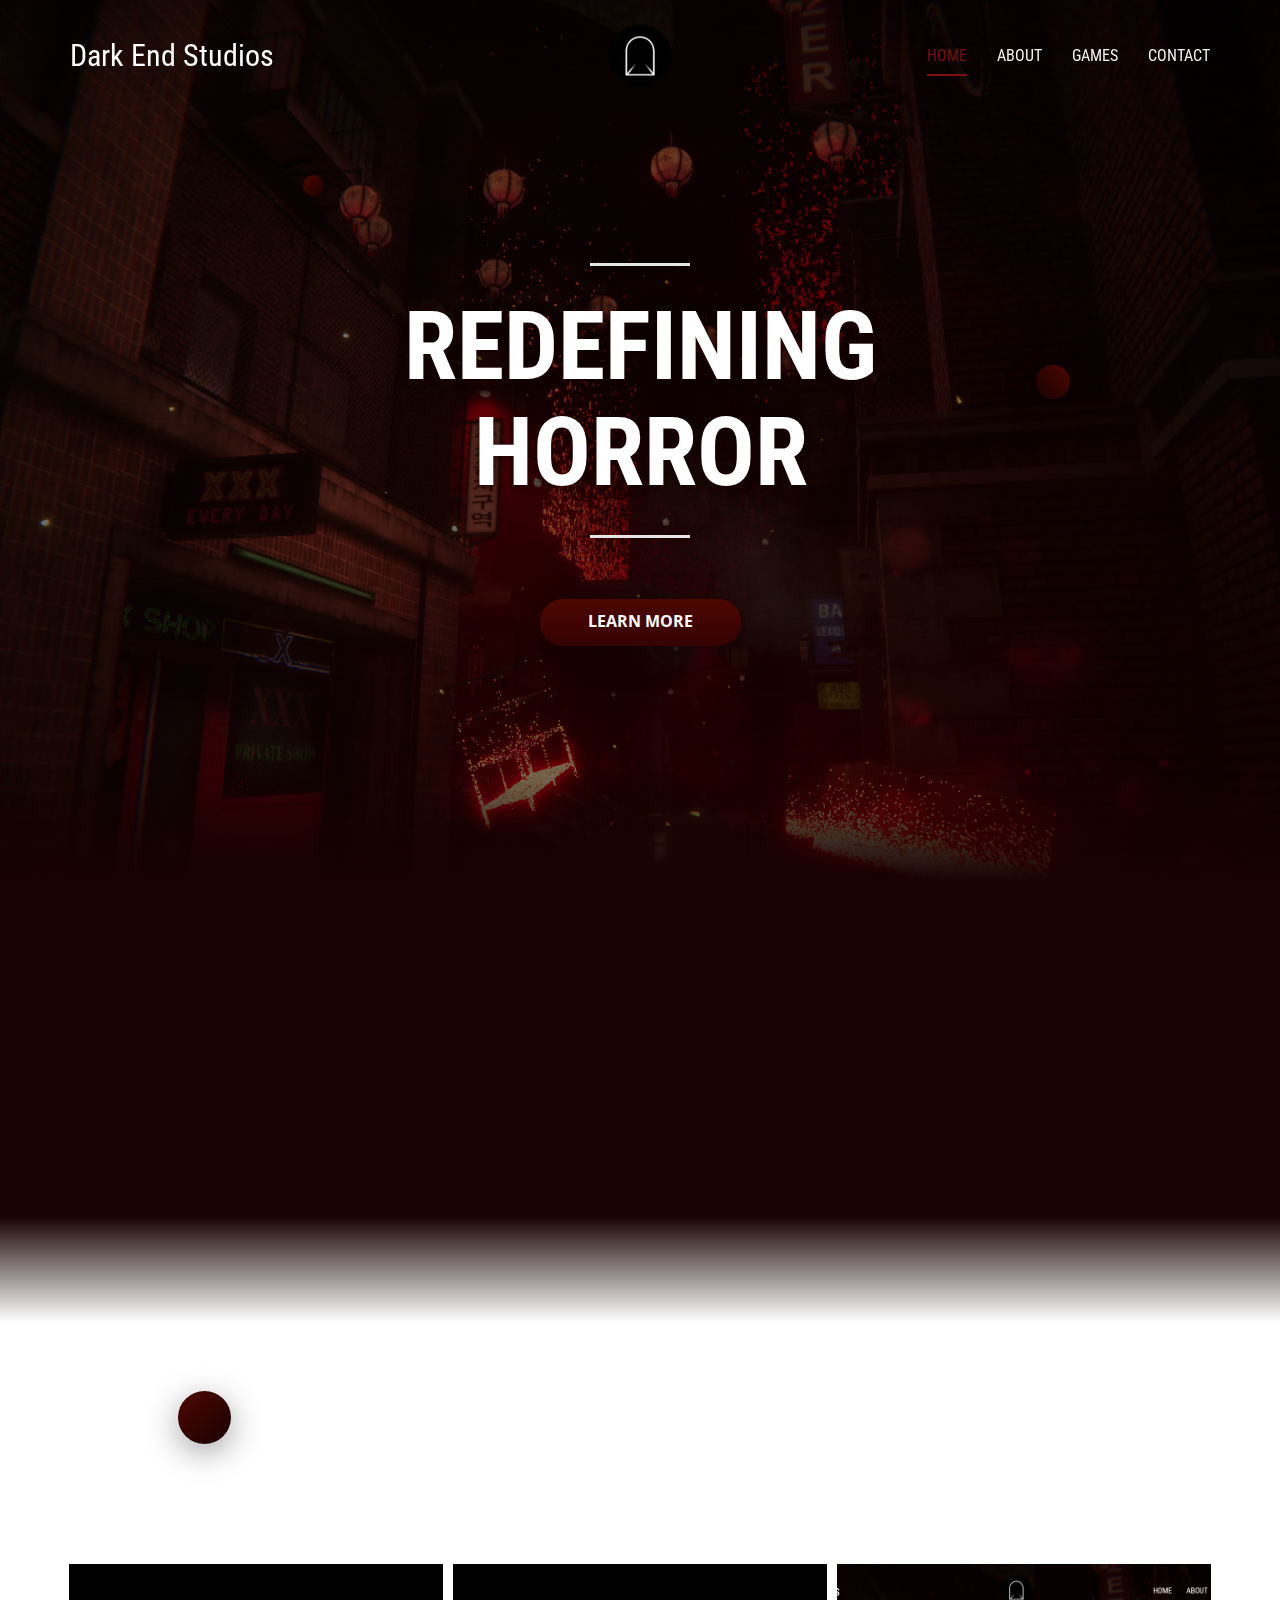
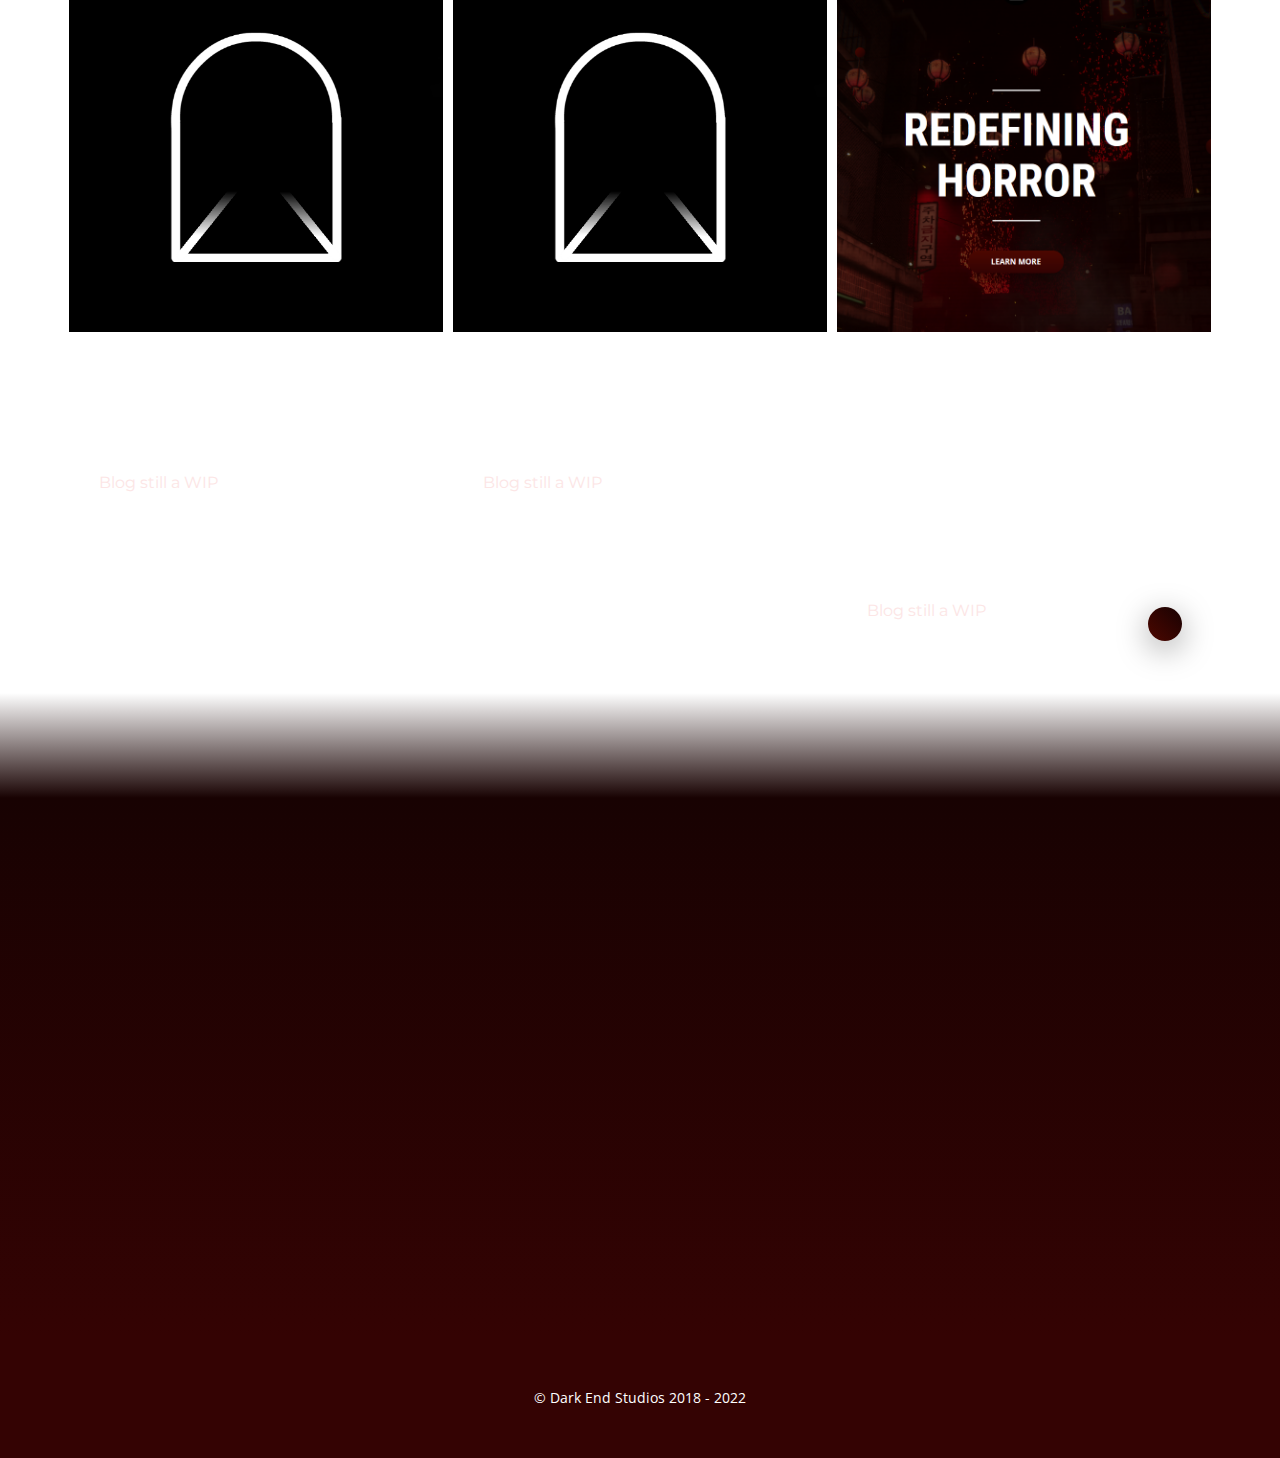
==== index.html @ bcb4373f "Add favicon" ====
<!DOCTYPE html>
<html style="font-size: 16px;" lang="en"><head>
    <meta name="viewport" content="width=device-width, initial-scale=1.0">
    <meta charset="utf-8">
    <meta name="keywords" content="REDEFININGHORROR, Experience a Doomed World, Delve into the CORE, Post 1 Headline, Post 2 Headline, Post 3 Headline">
    <meta name="description" content="">
    <title>Home</title>
    <link rel="icon" type="image/x-icon" href="images/DESLogoRound1.png">
    <link rel="stylesheet" href="standard.css" media="screen">
<link rel="stylesheet" href="Home.css" media="screen">
    <script class="u-script" type="text/javascript" src="jquery-1.9.1.min.js" defer=""></script>
    <script class="u-script" type="text/javascript" src="code.js" "="" defer=""></script>
    <meta name="generator" content="Nicepage 4.15.10, nicepage.com">
    
    <link id="u-theme-google-font" rel="stylesheet" href="https://fonts.googleapis.com/css?family=Roboto+Condensed:300,300i,400,400i,700,700i|Open+Sans:300,300i,400,400i,500,500i,600,600i,700,700i,800,800i">
    <link id="u-page-google-font" rel="stylesheet" href="https://fonts.googleapis.com/css?family=Roboto+Condensed:300,300i,400,400i,700,700i|Montserrat:100,100i,200,200i,300,300i,400,400i,500,500i,600,600i,700,700i,800,800i,900,900i">
    
    
    
    
    
    <script type="application/ld+json">{
		"@context": "http://schema.org",
		"@type": "Organization",
		"name": "WebSite2513758",
		"logo": "images/DESLogoRound1.png"
}</script>
    <meta name="theme-color" content="#7c0f0f">
    <meta property="og:title" content="Home">
    <meta property="og:type" content="website">
  </head>
  <body class="u-body u-overlap u-stick-footer u-xl-mode" data-lang="en"><header class="u-clearfix u-header u-sticky u-sticky-1468 u-header" id="sec-f2f8"><a href="Home.html" data-page-id="2516494" class="u-hover-feature u-image u-logo u-image-1" data-image-width="600" data-image-height="600" title="Home">
        <img src="images/DESLogoRound1.png" class="u-logo-image u-logo-image-1">
      </a><h3 class="u-headline u-text u-text-body-alt-color u-text-default u-text-1">Dark End Studios</h3><nav class="u-menu u-menu-one-level u-menu-open-right u-offcanvas u-offcanvas-shift u-menu-1" data-responsive-from="MD" data-submenu-level="on-click">
        <div class="menu-collapse" style="font-size: 1rem; letter-spacing: 0px; text-transform: uppercase; font-weight: 700;">
          <a class="u-button-style u-custom-active-border-color u-custom-border u-custom-border-color u-custom-borders u-custom-color u-custom-hover-border-color u-custom-left-right-menu-spacing u-custom-padding-bottom u-custom-text-active-color u-custom-text-color u-custom-text-hover-color u-custom-text-shadow u-custom-top-bottom-menu-spacing u-nav-link u-text-active-palette-1-base u-text-hover-palette-2-base u-text-white" href="#" style="font-size: calc(1em + 10px); padding: 5px 6px;">
            <svg class="u-svg-link" viewBox="0 0 24 24"><use xmlns:xlink="http://www.w3.org/1999/xlink" xlink:href="#menu-hamburger"></use></svg>
            <svg class="u-svg-content" version="1.1" id="menu-hamburger" viewBox="0 0 16 16" x="0px" y="0px" xmlns:xlink="http://www.w3.org/1999/xlink" xmlns="http://www.w3.org/2000/svg"><g><rect y="1" width="16" height="2"></rect><rect y="7" width="16" height="2"></rect><rect y="13" width="16" height="2"></rect>
</g></svg>
          </a>
        </div>
        <div class="u-custom-menu u-nav-container">
          <ul class="u-custom-font u-heading-font u-nav u-spacing-30 u-unstyled u-nav-1"><li class="u-nav-item"><a class="u-border-2 u-border-active-palette-1-base u-border-hover-palette-1-base u-border-no-left u-border-no-right u-border-no-top u-button-style u-nav-link u-text-active-palette-1-dark-1 u-text-grey-5 u-text-hover-palette-1-light-2" href="Home.html" style="padding: 10px 0px;">Home</a>
</li><li class="u-nav-item"><a class="u-border-2 u-border-active-palette-1-base u-border-hover-palette-1-base u-border-no-left u-border-no-right u-border-no-top u-button-style u-nav-link u-text-active-palette-1-dark-1 u-text-grey-5 u-text-hover-palette-1-light-2" href="About.html" style="padding: 10px 0px;">About</a>
</li><li class="u-nav-item"><a class="u-border-2 u-border-active-palette-1-base u-border-hover-palette-1-base u-border-no-left u-border-no-right u-border-no-top u-button-style u-nav-link u-text-active-palette-1-dark-1 u-text-grey-5 u-text-hover-palette-1-light-2" href="Games.html" style="padding: 10px 0px;">Games</a>
</li><li class="u-nav-item"><a class="u-border-2 u-border-active-palette-1-base u-border-hover-palette-1-base u-border-no-left u-border-no-right u-border-no-top u-button-style u-nav-link u-text-active-palette-1-dark-1 u-text-grey-5 u-text-hover-palette-1-light-2" href="Contact.html" style="padding: 10px 0px;">Contact</a>
</li></ul>
        </div>
        <div class="u-custom-menu u-nav-container-collapse">
          <div class="u-container-style u-grey-90 u-inner-container-layout u-opacity u-opacity-95 u-sidenav">
            <div class="u-inner-container-layout u-sidenav-overflow">
              <div class="u-menu-close u-menu-close-1"></div>
              <ul class="u-align-center u-nav u-popupmenu-items u-spacing-0 u-text-active-palette-1-dark-1 u-text-hover-palette-1-light-2 u-unstyled u-nav-2"><li class="u-nav-item"><a class="u-button-style u-nav-link" href="Home.html">Home</a>
</li><li class="u-nav-item"><a class="u-button-style u-nav-link" href="About.html">About</a>
</li><li class="u-nav-item"><a class="u-button-style u-nav-link" href="Games.html">Games</a>
</li><li class="u-nav-item"><a class="u-button-style u-nav-link" href="Contact.html">Contact</a>
</li></ul>
              <div class="shadowBlob u-gradient u-shape u-shape-circle u-shape-1"></div>
            </div>
          </div>
          <div class="u-black u-menu-overlay u-opacity u-opacity-70"></div>
        </div>
      </nav></header> 
    <section class="skrollable u-align-center u-clearfix u-image u-parallax u-shading u-section-1" src="" data-image-width="1920" data-image-height="1080" id="sec-36d4">
      <div class="shadowBlob u-gradient u-shape u-shape-circle u-shape-1"></div>
      <div class="u-border-3 u-border-grey-10 u-line u-line-horizontal u-line-1"></div>
      <div class="shadowBlob u-gradient u-shape u-shape-circle u-shape-2"></div>
      <h1 class="u-custom-font u-font-roboto-condensed u-text u-text-default u-title u-text-1">REDEFINING<br>HORROR
      </h1>
      <div class="u-border-3 u-border-grey-10 u-line u-line-horizontal u-line-2"></div>
      <a href="About.html" data-page-id="2516495" class="shadowBlob u-border-none u-btn u-btn-round u-button-style u-gradient u-hover-feature u-none u-radius-23 u-text-body-alt-color u-btn-1">Learn more</a>
      <div class="u-expanded-width u-gradient u-shape u-shape-rectangle u-shape-3"></div>
      
    </section>
    <section class="u-clearfix u-custom-color-1 u-section-2" id="sec-3fb3">
      <div class="u-clearfix u-sheet u-sheet-1">
        <div class="glassContainer u-container-style u-grey-90 u-group u-hidden-md u-hidden-sm u-hidden-xs u-hover-feature u-opacity u-opacity-25 u-radius-15 u-shape-round u-group-1" data-animation-name="customAnimationIn" data-animation-duration="1000" data-animation-direction="" data-animation-out="0">
          <div class="u-container-layout u-container-layout-1">
            <div class="glassContainerTwo u-align-left u-container-style u-grey-80 u-group u-opacity u-opacity-25 u-radius-5 u-shape-round u-group-2" data-href="The-Insignia-Project.html" data-page-id="2516483">
              <div class="u-container-layout u-container-layout-2">
                <img class="u-image u-image-default u-preserve-proportions u-image-1" src="images/moshed-2022-5-12-20-25-471.png" alt="" data-image-width="215" data-image-height="215">
                <h1 class="u-custom-font u-font-roboto-condensed u-text u-text-default u-text-1">Experience a Doomed World</h1>
                <p class="u-custom-font u-font-montserrat u-text u-text-2">The Insignia Project is a VHS-Styled, FPS, Survival horror game that takes place in a parallel universe to our own, but ruined by the disaster of corporate greed, government oversight and control, and humanity's rampant desire to progress. Discover your past, discover the Project, and discover a way to stop it, before it destroys everything.</p>
                <p class="u-custom-font u-font-roboto-condensed u-text u-text-custom-color-5 u-text-3">Recommend if you like: Psychological Horror, FPS, VHS-Styled, Alternate Universe, Survival</p>
              </div>
            </div>
            <div class="shadowBlob u-gradient u-shape u-shape-circle u-shape-1"></div>
          </div>
        </div>
      </div>
      
      
    </section>
    <section class="skrollable u-clearfix u-image u-parallax u-shading u-section-3" id="sec-e59d" data-image-width="1169" data-image-height="630">
      
      
      <div class="u-expanded-width u-gradient u-shape u-shape-rectangle u-shape-1"></div>
      <div class="glassContainer u-container-style u-grey-90 u-group u-hidden-md u-hidden-sm u-hidden-xs u-hover-feature u-opacity u-opacity-25 u-preserve-proportions u-radius-15 u-shape-round u-group-1" data-animation-name="customAnimationIn" data-animation-duration="1000" data-animation-direction="" data-animation-out="0" data-href="Cor.html" data-page-id="2516483">
        <div class="u-container-layout u-container-layout-1">
          <div class="glassContainerTwo u-align-left u-container-style u-grey-80 u-group u-opacity u-opacity-25 u-radius-5 u-shape-round u-group-2">
            <div class="u-container-layout u-container-layout-2">
              <img class="u-image u-image-default u-preserve-proportions u-image-1" src="images/COR.png" alt="" data-image-width="185" data-image-height="173">
              <h1 class="u-custom-font u-font-roboto-condensed u-text u-text-default u-text-1">Delve into the CORE</h1>
              <p class="u-custom-font u-font-montserrat u-text u-text-2"> The truth behind the COR is one that has been told around for decades. Each story a little more far off than the last. Well, you're lucky enough to find what that truth is. Uncover the truth about the COR before it claims anymore, and if you're just lucky enough, make it out alive.</p>
              <p class="u-custom-font u-font-roboto-condensed u-text u-text-custom-color-5 u-text-3">Recommend if you like: Psychological Horror, FPS, 4th Wall Breaking, Alternate Timeline</p>
            </div>
          </div>
          <div class="shadowBlob u-gradient u-shape u-shape-circle u-shape-2" data-href="Template-Page.html" data-page-id="2516483"></div>
        </div>
      </div>
      <div class="shadowBlob u-gradient u-shape u-shape-circle u-shape-3"></div><!--blog--><!--blog_options_json--><!--{"type":"Recent","source":"","tags":"","count":""}--><!--/blog_options_json-->
      <div class="u-blog u-layout-horizontal u-blog-1">
        <div class="u-repeater u-repeater-1"><!--blog_post-->
          <div class="u-blog-post u-container-style u-custom-item u-repeater-item">
            <div class="u-container-layout u-similar-container u-container-layout-3"><!--blog_post_header-->
              <h2 class="u-align-center u-blog-control u-text u-text-4">
                <a class="u-post-header-link" href="#"><!--blog_post_header_content-->No Post Exists!<!--/blog_post_header_content--></a>
              </h2><!--/blog_post_header--><!--blog_post_image-->
              <img alt="" class="u-blog-control u-expanded-width u-hover-feature u-image u-image-default u-image-2" src="images/DESLogo1.png" data-image-width="600" data-image-height="600"><!--/blog_post_image--><!--blog_post_metadata-->
              <div class="u-blog-control u-custom-font u-font-montserrat u-metadata u-metadata-1"><!--blog_post_metadata_date-->
                <span class="u-meta-date u-meta-icon"><!--blog_post_metadata_date_content-->Tue Jul 30 2022<!--/blog_post_metadata_date_content--></span><!--/blog_post_metadata_date-->
              </div><!--/blog_post_metadata--><!--blog_post_content-->
              <div class="u-blog-control u-custom-font u-font-montserrat u-post-content u-text u-text-5"><!--blog_post_content_content-->Sorry! We haven't created this post yet! Hopefully there will be one soon!<!--/blog_post_content_content--></div><!--/blog_post_content--><!--blog_post_readmore-->
              <a href="#" class="u-blog-control u-border-1 u-border-active-palette-2-base u-border-hover-palette-1-base u-border-none u-btn u-button-style u-custom-font u-font-montserrat u-hover-feature u-none u-text-hover-custom-color-5 u-text-palette-3-light-3 u-btn-1"><!--blog_post_readmore_content--><!--options_json--><!--{"content":"","defaultValue":"Read More"}--><!--/options_json-->Blog still a WIP<!--/blog_post_readmore_content--></a><!--/blog_post_readmore-->
            </div>
          </div><!--/blog_post--><!--blog_post-->
          <div class="u-blog-post u-container-style u-custom-item u-repeater-item">
            <div class="u-container-layout u-similar-container u-container-layout-4"><!--blog_post_header-->
              <h2 class="u-align-center u-blog-control u-text u-text-6">
                <a class="u-post-header-link" href="#"><!--blog_post_header_content-->No Post Exists!<!--/blog_post_header_content--></a>
              </h2><!--/blog_post_header--><!--blog_post_image-->
              <img alt="" class="u-blog-control u-expanded-width u-hover-feature u-image u-image-default u-image-3" src="images/DESLogo1.png" data-image-width="600" data-image-height="600"><!--/blog_post_image--><!--blog_post_metadata-->
              <div class="u-blog-control u-custom-font u-font-montserrat u-metadata u-metadata-2"><!--blog_post_metadata_date-->
                <span class="u-meta-date u-meta-icon"><!--blog_post_metadata_date_content-->Tue Jul 30 2022<!--/blog_post_metadata_date_content--></span><!--/blog_post_metadata_date-->
              </div><!--/blog_post_metadata--><!--blog_post_content-->
              <div class="u-blog-control u-custom-font u-font-montserrat u-post-content u-text u-text-7"><!--blog_post_content_content-->Sorry! We haven't created this post yet! Hopefully there will be one soon!<!--/blog_post_content_content--></div><!--/blog_post_content--><!--blog_post_readmore-->
              <a href="#" class="u-blog-control u-border-1 u-border-active-palette-2-base u-border-hover-palette-1-base u-border-none u-btn u-button-style u-custom-font u-font-montserrat u-hover-feature u-none u-text-hover-custom-color-5 u-text-palette-3-light-3 u-btn-2"><!--blog_post_readmore_content--><!--options_json--><!--{"content":"","defaultValue":"Read More"}--><!--/options_json-->Blog still a WIP<!--/blog_post_readmore_content--></a><!--/blog_post_readmore-->
            </div>
          </div><!--/blog_post--><!--blog_post-->
          <div class="u-blog-post u-container-style u-custom-item u-repeater-item">
            <div class="u-container-layout u-similar-container u-container-layout-5"><!--blog_post_header-->
              <h2 class="u-align-center u-blog-control u-text u-text-8">
                <a class="u-post-header-link" href="#"><!--blog_post_header_content-->Brand New Website!<!--/blog_post_header_content--></a>
              </h2><!--/blog_post_header--><!--blog_post_image-->
              <img alt="" class="u-blog-control u-expanded-width u-hover-feature u-image u-image-default u-image-4" src="images/cfac6b65-4878-479f-80a8-f221fc271df6.png" data-image-width="600" data-image-height="600"><!--/blog_post_image--><!--blog_post_metadata-->
              <div class="u-blog-control u-custom-font u-font-montserrat u-metadata u-metadata-3"><!--blog_post_metadata_date-->
                <span class="u-meta-date u-meta-icon"><!--blog_post_metadata_date_content-->Tue Jul 30 2022<!--/blog_post_metadata_date_content--></span><!--/blog_post_metadata_date-->
              </div><!--/blog_post_metadata--><!--blog_post_content-->
              <div class="u-blog-control u-custom-font u-font-montserrat u-post-content u-text u-text-9"><!--blog_post_content_content-->Hello all DES peoples! (I'll come up with a name later I swear) If you're seeing this, that means you found the brand new Dark End Studios website!&nbsp;We are very proud of this version of the website. This version is officially V3.0 of the website and it has...<!--/blog_post_content_content--></div><!--/blog_post_content--><!--blog_post_readmore-->
              <a href="#" class="u-blog-control u-border-1 u-border-active-palette-2-base u-border-hover-palette-1-base u-border-none u-btn u-button-style u-custom-font u-font-montserrat u-hover-feature u-none u-text-hover-custom-color-5 u-text-palette-3-light-3 u-btn-3"><!--blog_post_readmore_content--><!--options_json--><!--{"content":"","defaultValue":"Read More"}--><!--/options_json-->Blog still a WIP<!--/blog_post_readmore_content--></a><!--/blog_post_readmore-->
            </div>
          </div><!--/blog_post-->
        </div>
        <a class="u-absolute-vcenter u-gallery-nav u-gallery-nav-prev u-gradient u-icon-circle u-opacity u-opacity-70 u-spacing-10 u-text-white u-gallery-nav-1" href="#" role="button">
          <span aria-hidden="true">
            <svg viewBox="0 0 451.847 451.847"><path d="M97.141,225.92c0-8.095,3.091-16.192,9.259-22.366L300.689,9.27c12.359-12.359,32.397-12.359,44.751,0
c12.354,12.354,12.354,32.388,0,44.748L173.525,225.92l171.903,171.909c12.354,12.354,12.354,32.391,0,44.744
c-12.354,12.365-32.386,12.365-44.745,0l-194.29-194.281C100.226,242.115,97.141,234.018,97.141,225.92z"></path></svg>
          </span>
          <span class="sr-only">
            <svg viewBox="0 0 451.847 451.847"><path d="M97.141,225.92c0-8.095,3.091-16.192,9.259-22.366L300.689,9.27c12.359-12.359,32.397-12.359,44.751,0
c12.354,12.354,12.354,32.388,0,44.748L173.525,225.92l171.903,171.909c12.354,12.354,12.354,32.391,0,44.744
c-12.354,12.365-32.386,12.365-44.745,0l-194.29-194.281C100.226,242.115,97.141,234.018,97.141,225.92z"></path></svg>
          </span>
        </a>
        <a class="u-absolute-vcenter u-gallery-nav u-gallery-nav-next u-gradient u-icon-circle u-opacity u-opacity-70 u-spacing-10 u-text-white u-gallery-nav-2" href="#" role="button">
          <span aria-hidden="true">
            <svg viewBox="0 0 451.846 451.847"><path d="M345.441,248.292L151.154,442.573c-12.359,12.365-32.397,12.365-44.75,0c-12.354-12.354-12.354-32.391,0-44.744
L278.318,225.92L106.409,54.017c-12.354-12.359-12.354-32.394,0-44.748c12.354-12.359,32.391-12.359,44.75,0l194.287,194.284
c6.177,6.18,9.262,14.271,9.262,22.366C354.708,234.018,351.617,242.115,345.441,248.292z"></path></svg>
          </span>
          <span class="sr-only">
            <svg viewBox="0 0 451.846 451.847"><path d="M345.441,248.292L151.154,442.573c-12.359,12.365-32.397,12.365-44.75,0c-12.354-12.354-12.354-32.391,0-44.744
L278.318,225.92L106.409,54.017c-12.354-12.359-12.354-32.394,0-44.748c12.354-12.359,32.391-12.359,44.75,0l194.287,194.284
c6.177,6.18,9.262,14.271,9.262,22.366C354.708,234.018,351.617,242.115,345.441,248.292z"></path></svg>
          </span>
        </a>
        <a class="u-absolute-vcenter u-gallery-nav u-gallery-nav-prev u-gradient u-icon-circle u-opacity u-opacity-70 u-spacing-10 u-text-white u-gallery-nav-3" href="#" role="button">
          <span aria-hidden="true">
            <svg viewBox="0 0 451.847 451.847"><path d="M97.141,225.92c0-8.095,3.091-16.192,9.259-22.366L300.689,9.27c12.359-12.359,32.397-12.359,44.751,0
c12.354,12.354,12.354,32.388,0,44.748L173.525,225.92l171.903,171.909c12.354,12.354,12.354,32.391,0,44.744
c-12.354,12.365-32.386,12.365-44.745,0l-194.29-194.281C100.226,242.115,97.141,234.018,97.141,225.92z"></path></svg>
          </span>
          <span class="sr-only">
            <svg viewBox="0 0 451.847 451.847"><path d="M97.141,225.92c0-8.095,3.091-16.192,9.259-22.366L300.689,9.27c12.359-12.359,32.397-12.359,44.751,0
c12.354,12.354,12.354,32.388,0,44.748L173.525,225.92l171.903,171.909c12.354,12.354,12.354,32.391,0,44.744
c-12.354,12.365-32.386,12.365-44.745,0l-194.29-194.281C100.226,242.115,97.141,234.018,97.141,225.92z"></path></svg>
          </span>
        </a>
        <a class="u-absolute-vcenter u-gallery-nav u-gallery-nav-next u-gradient u-icon-circle u-opacity u-opacity-70 u-spacing-10 u-text-white u-gallery-nav-4" href="#" role="button">
          <span aria-hidden="true">
            <svg viewBox="0 0 451.846 451.847"><path d="M345.441,248.292L151.154,442.573c-12.359,12.365-32.397,12.365-44.75,0c-12.354-12.354-12.354-32.391,0-44.744
L278.318,225.92L106.409,54.017c-12.354-12.359-12.354-32.394,0-44.748c12.354-12.359,32.391-12.359,44.75,0l194.287,194.284
c6.177,6.18,9.262,14.271,9.262,22.366C354.708,234.018,351.617,242.115,345.441,248.292z"></path></svg>
          </span>
          <span class="sr-only">
            <svg viewBox="0 0 451.846 451.847"><path d="M345.441,248.292L151.154,442.573c-12.359,12.365-32.397,12.365-44.75,0c-12.354-12.354-12.354-32.391,0-44.744
L278.318,225.92L106.409,54.017c-12.354-12.359-12.354-32.394,0-44.748c12.354-12.359,32.391-12.359,44.75,0l194.287,194.284
c6.177,6.18,9.262,14.271,9.262,22.366C354.708,234.018,351.617,242.115,345.441,248.292z"></path></svg>
          </span>
        </a>
      </div><!--/blog-->
      <div class="shadowBlob u-gradient u-shape u-shape-circle u-shape-4"></div>
      <div class="u-expanded-width u-gradient u-shape u-shape-rectangle u-shape-5"></div>
      
      
      
      
      
      
    </section>
    <section class="u-clearfix u-gradient u-section-4" id="sec-6719">
      <div class="u-clearfix u-sheet u-sheet-1">
        <div class="u-clearfix u-expanded-width u-gutter-0 u-layout-wrap u-layout-wrap-1">
          <div class="u-layout">
            <div class="u-layout-row">
              <div class="u-align-center u-container-style u-layout-cell u-left-cell u-size-23 u-layout-cell-1">
                <div class="u-container-layout u-valign-middle u-container-layout-1">
                  <div alt="" class="u-hover-feature u-image u-image-circle u-image-1" src="" data-image-width="1024" data-image-height="1024" data-animation-name="customAnimationIn" data-animation-duration="1000" data-animation-direction="" data-animation-delay="500" data-animation-out="0" data-href="https://twitter.com/DevArtech" data-target="_blank"></div>
                </div>
              </div>
              <div class="u-align-left u-container-style u-layout-cell u-right-cell u-size-37 u-layout-cell-2" data-animation-name="customAnimationIn" data-animation-duration="1000" data-animation-out="0">
                <div class="u-container-layout u-valign-top-xs u-container-layout-2">
                  <h2 class="u-text u-text-body-alt-color u-text-default u-text-1">Meet the Developer</h2>
                  <p class="u-text u-text-body-alt-color u-text-2">Adam Haile, AKA: Artech, has been developing video games since 2018 working on the principle that video games should be an experience unlike the other. Each one should be unique and create a story and a universe that hasn't been seen by any other. He continues to work to create a new world of games and a new style of horror.</p>
                  <a href="https://twitter.com/DevArtech" class="u-border-none u-btn u-btn-round u-button-style u-gradient u-hover-feature u-none u-radius-23 u-text-body-alt-color u-btn-1" target="_blank">Learn More</a>
                </div>
              </div>
            </div>
          </div>
        </div>
      </div>
      
      
    </section>
    
    
    <footer class="u-align-center u-clearfix u-custom-color-4 u-footer u-footer" id="sec-f570"><div class="u-clearfix u-sheet u-sheet-1">
        <p class="u-small-text u-text u-text-variant u-text-1">© Dark End Studios 2018 - 2022</p>
      </div></footer>
  
</body></html>
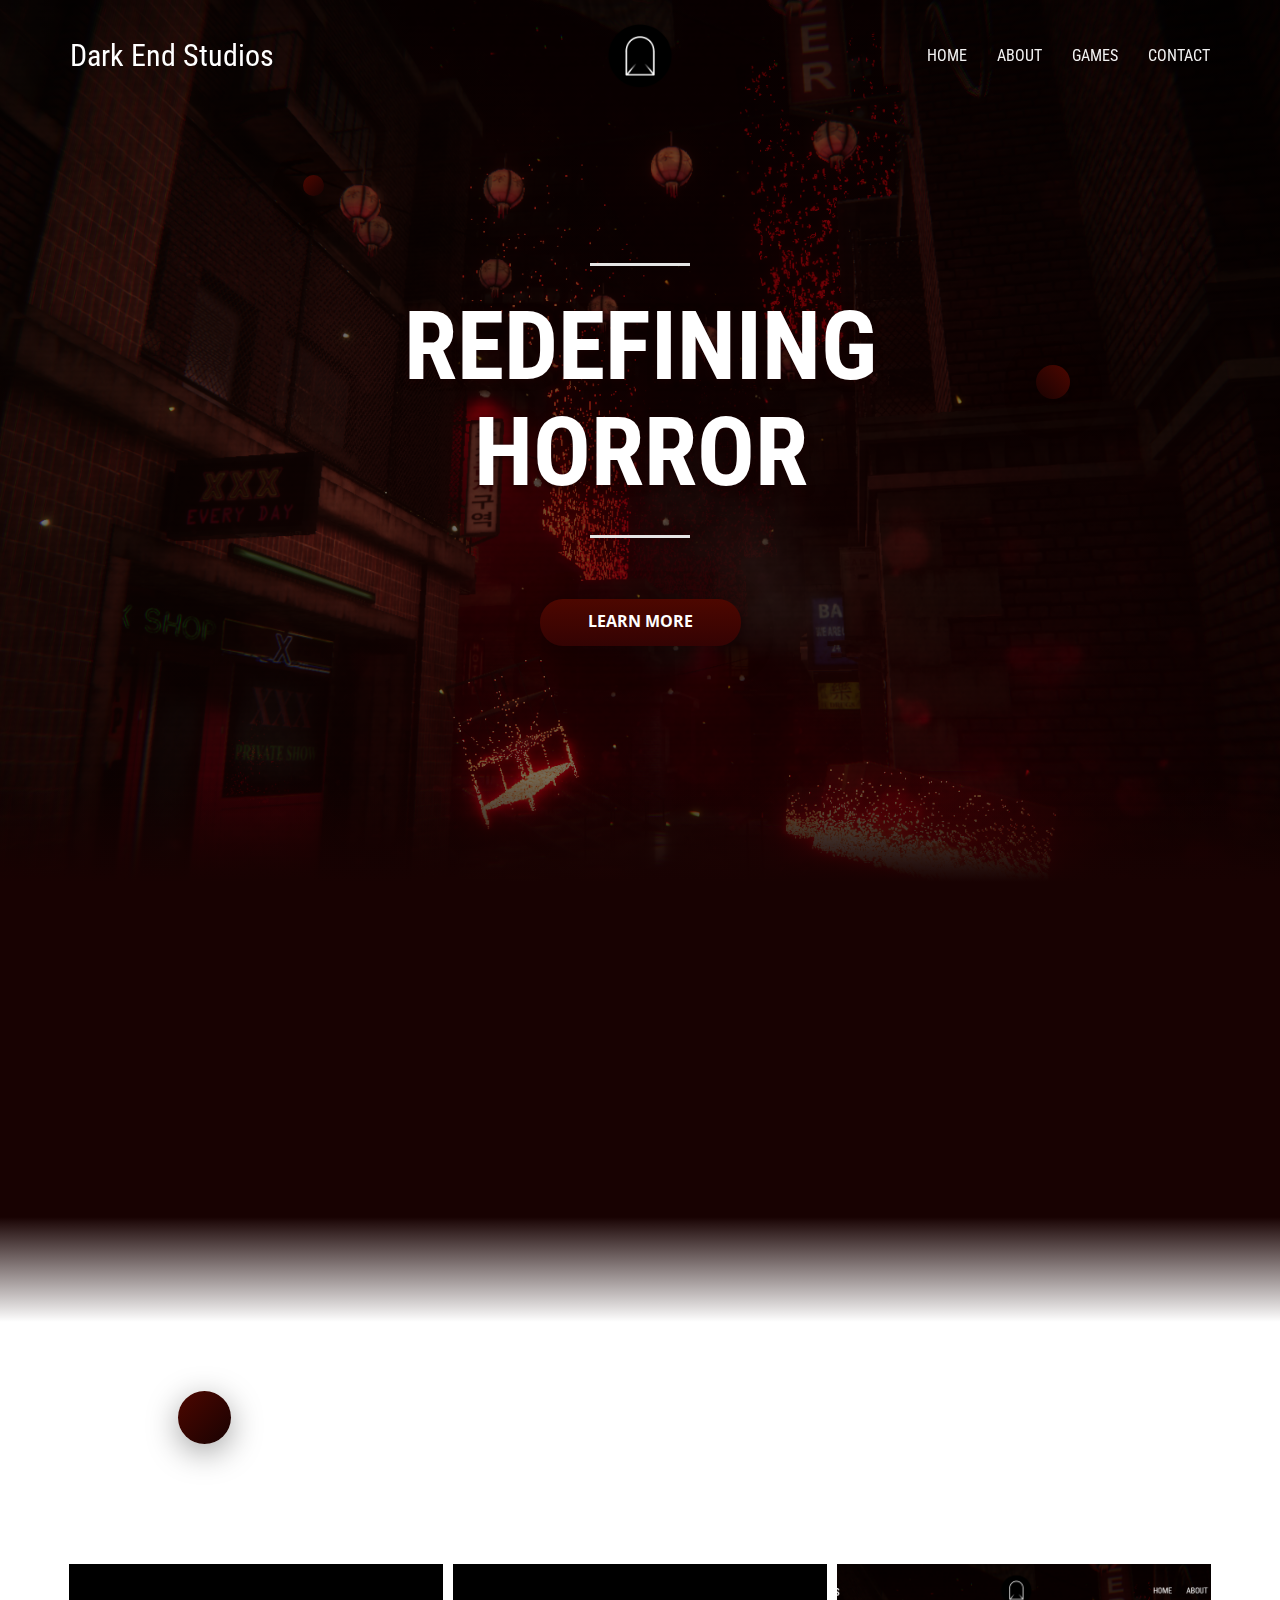
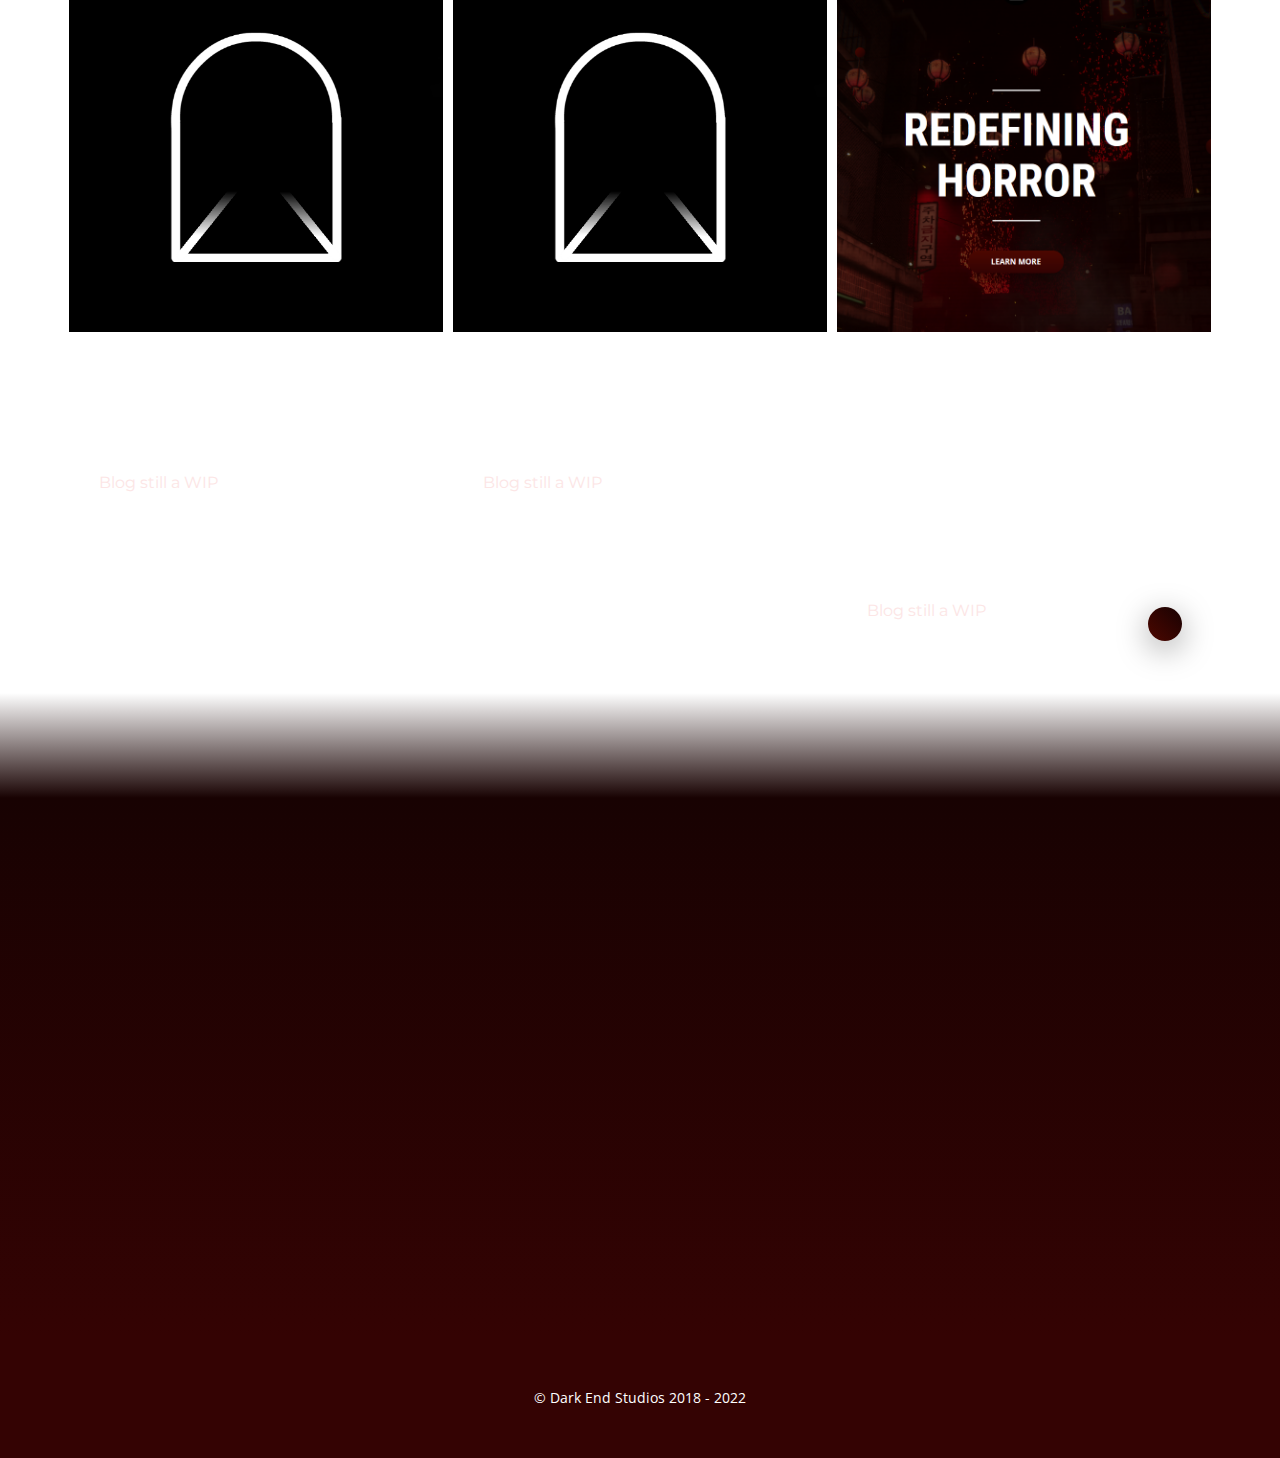
==== commit 450085a0: "Added "Dark End Studios - " to the title" ====
--- a/index.html
+++ b/index.html
@@ -4,7 +4,7 @@
     <meta charset="utf-8">
     <meta name="keywords" content="REDEFININGHORROR, Experience a Doomed World, Delve into the CORE, Post 1 Headline, Post 2 Headline, Post 3 Headline">
     <meta name="description" content="">
-    <title>Home</title>
+    <title>Dark End Studios - Home</title>
     <link rel="icon" type="image/x-icon" href="images/DESLogoRound1.png">
     <link rel="stylesheet" href="standard.css" media="screen">
 <link rel="stylesheet" href="Home.css" media="screen">
@@ -239,4 +239,4 @@
         <p class="u-small-text u-text u-text-variant u-text-1">© Dark End Studios 2018 - 2022</p>
       </div></footer>
   
-</body></html>+</body></html>
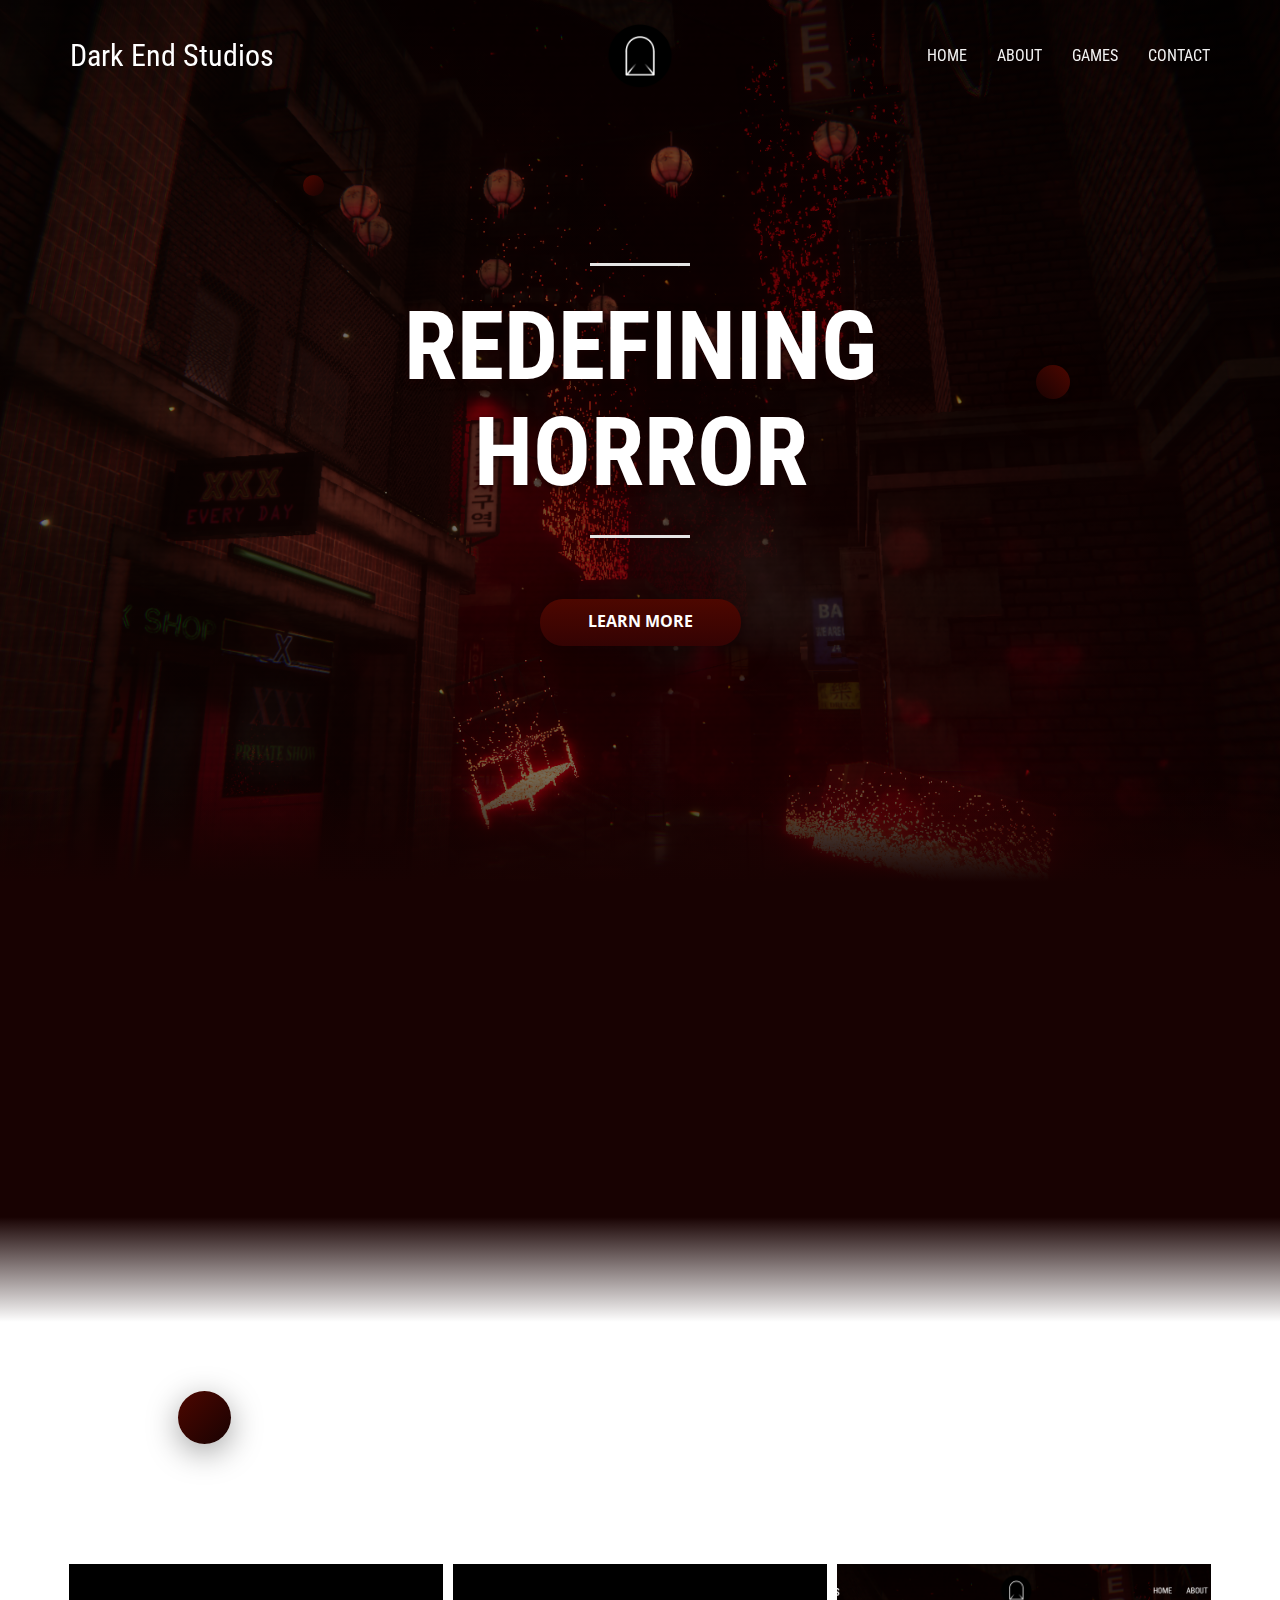
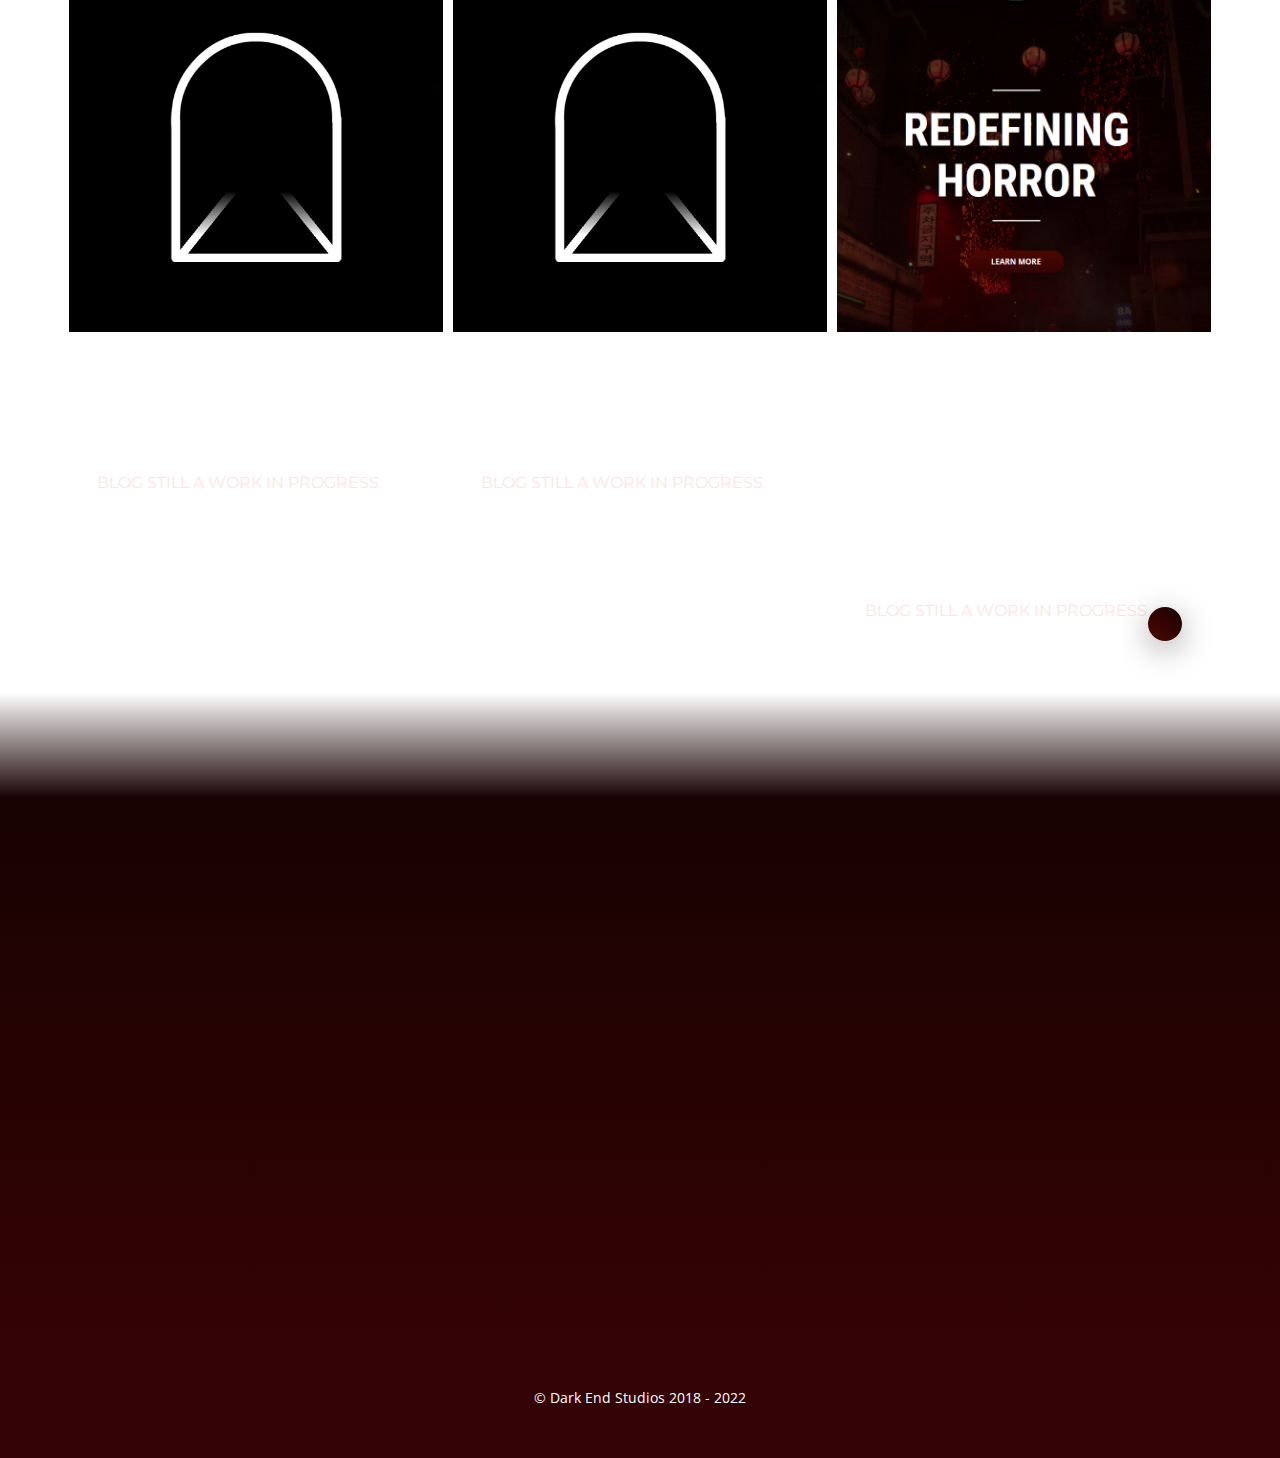
==== commit fc2c3bf4: "Update for Mobile View" ====
--- a/index.html
+++ b/index.html
@@ -2,7 +2,7 @@
 <html style="font-size: 16px;" lang="en"><head>
     <meta name="viewport" content="width=device-width, initial-scale=1.0">
     <meta charset="utf-8">
-    <meta name="keywords" content="REDEFININGHORROR, Experience a Doomed World, Delve into the CORE, Post 1 Headline, Post 2 Headline, Post 3 Headline">
+    <meta name="keywords" content="REDEFINING HORROR, Experience a Doomed World, Delve into the CORE, Post 1 Headline, Post 2 Headline, Post 3 Headline">
     <meta name="description" content="">
     <title>Dark End Studios - Home</title>
     <link rel="icon" type="image/x-icon" href="images/DESLogoRound1.png">
@@ -10,7 +10,6 @@
 <link rel="stylesheet" href="Home.css" media="screen">
     <script class="u-script" type="text/javascript" src="jquery-1.9.1.min.js" defer=""></script>
     <script class="u-script" type="text/javascript" src="code.js" "="" defer=""></script>
-    <meta name="generator" content="Nicepage 4.15.10, nicepage.com">
     
     <link id="u-theme-google-font" rel="stylesheet" href="https://fonts.googleapis.com/css?family=Roboto+Condensed:300,300i,400,400i,700,700i|Open+Sans:300,300i,400,400i,500,500i,600,600i,700,700i,800,800i">
     <link id="u-page-google-font" rel="stylesheet" href="https://fonts.googleapis.com/css?family=Roboto+Condensed:300,300i,400,400i,700,700i|Montserrat:100,100i,200,200i,300,300i,400,400i,500,500i,600,600i,700,700i,800,800i,900,900i">
@@ -29,38 +28,42 @@
     <meta property="og:title" content="Home">
     <meta property="og:type" content="website">
   </head>
-  <body class="u-body u-overlap u-stick-footer u-xl-mode" data-lang="en"><header class="u-clearfix u-header u-sticky u-sticky-1468 u-header" id="sec-f2f8"><a href="Home.html" data-page-id="2516494" class="u-hover-feature u-image u-logo u-image-1" data-image-width="600" data-image-height="600" title="Home">
-        <img src="images/DESLogoRound1.png" class="u-logo-image u-logo-image-1">
-      </a><h3 class="u-headline u-text u-text-body-alt-color u-text-default u-text-1">Dark End Studios</h3><nav class="u-menu u-menu-one-level u-menu-open-right u-offcanvas u-offcanvas-shift u-menu-1" data-responsive-from="MD" data-submenu-level="on-click">
-        <div class="menu-collapse" style="font-size: 1rem; letter-spacing: 0px; text-transform: uppercase; font-weight: 700;">
-          <a class="u-button-style u-custom-active-border-color u-custom-border u-custom-border-color u-custom-borders u-custom-color u-custom-hover-border-color u-custom-left-right-menu-spacing u-custom-padding-bottom u-custom-text-active-color u-custom-text-color u-custom-text-hover-color u-custom-text-shadow u-custom-top-bottom-menu-spacing u-nav-link u-text-active-palette-1-base u-text-hover-palette-2-base u-text-white" href="#" style="font-size: calc(1em + 10px); padding: 5px 6px;">
-            <svg class="u-svg-link" viewBox="0 0 24 24"><use xmlns:xlink="http://www.w3.org/1999/xlink" xlink:href="#menu-hamburger"></use></svg>
-            <svg class="u-svg-content" version="1.1" id="menu-hamburger" viewBox="0 0 16 16" x="0px" y="0px" xmlns:xlink="http://www.w3.org/1999/xlink" xmlns="http://www.w3.org/2000/svg"><g><rect y="1" width="16" height="2"></rect><rect y="7" width="16" height="2"></rect><rect y="13" width="16" height="2"></rect>
+  <body class="u-body u-overlap u-stick-footer u-xl-mode" data-lang="en"><header class="u-clearfix u-header u-sticky u-sticky-1468 u-header" id="sec-f2f8"><div class="u-clearfix u-sheet u-sheet-1">
+        <a href="Home.html" data-page-id="2516494" class="u-hover-feature u-image u-logo u-image-1" data-image-width="600" data-image-height="600" title="Home">
+          <img src="images/DESLogoRound1.png" class="u-logo-image u-logo-image-1">
+        </a>
+        <h3 class="u-headline u-hidden-sm u-hidden-xs u-text u-text-body-alt-color u-text-default u-text-1">Dark End Studios</h3>
+        <nav class="u-menu u-menu-one-level u-menu-open-right u-offcanvas u-offcanvas-shift u-menu-1" data-responsive-from="MD" data-submenu-level="on-click">
+          <div class="menu-collapse" style="font-size: 1rem; letter-spacing: 0px; text-transform: uppercase; font-weight: 700;">
+            <a class="u-button-style u-custom-active-border-color u-custom-border u-custom-border-color u-custom-borders u-custom-color u-custom-hover-border-color u-custom-left-right-menu-spacing u-custom-padding-bottom u-custom-text-active-color u-custom-text-color u-custom-text-hover-color u-custom-text-shadow u-custom-top-bottom-menu-spacing u-nav-link u-text-active-palette-1-base u-text-hover-palette-2-base u-text-white" href="#" style="font-size: calc(1em + 10px); padding: 5px 6px;">
+              <svg class="u-svg-link" viewBox="0 0 24 24"><use xmlns:xlink="http://www.w3.org/1999/xlink" xlink:href="#menu-hamburger"></use></svg>
+              <svg class="u-svg-content" version="1.1" id="menu-hamburger" viewBox="0 0 16 16" x="0px" y="0px" xmlns:xlink="http://www.w3.org/1999/xlink" xmlns="http://www.w3.org/2000/svg"><g><rect y="1" width="16" height="2"></rect><rect y="7" width="16" height="2"></rect><rect y="13" width="16" height="2"></rect>
 </g></svg>
-          </a>
-        </div>
-        <div class="u-custom-menu u-nav-container">
-          <ul class="u-custom-font u-heading-font u-nav u-spacing-30 u-unstyled u-nav-1"><li class="u-nav-item"><a class="u-border-2 u-border-active-palette-1-base u-border-hover-palette-1-base u-border-no-left u-border-no-right u-border-no-top u-button-style u-nav-link u-text-active-palette-1-dark-1 u-text-grey-5 u-text-hover-palette-1-light-2" href="Home.html" style="padding: 10px 0px;">Home</a>
+            </a>
+          </div>
+          <div class="u-custom-menu u-nav-container">
+            <ul class="u-custom-font u-heading-font u-nav u-spacing-30 u-unstyled u-nav-1"><li class="u-nav-item"><a class="u-border-2 u-border-active-palette-1-base u-border-hover-palette-1-base u-border-no-left u-border-no-right u-border-no-top u-button-style u-nav-link u-text-active-palette-1-dark-1 u-text-grey-5 u-text-hover-palette-1-light-2" href="Home.html" style="padding: 10px 0px;">Home</a>
 </li><li class="u-nav-item"><a class="u-border-2 u-border-active-palette-1-base u-border-hover-palette-1-base u-border-no-left u-border-no-right u-border-no-top u-button-style u-nav-link u-text-active-palette-1-dark-1 u-text-grey-5 u-text-hover-palette-1-light-2" href="About.html" style="padding: 10px 0px;">About</a>
 </li><li class="u-nav-item"><a class="u-border-2 u-border-active-palette-1-base u-border-hover-palette-1-base u-border-no-left u-border-no-right u-border-no-top u-button-style u-nav-link u-text-active-palette-1-dark-1 u-text-grey-5 u-text-hover-palette-1-light-2" href="Games.html" style="padding: 10px 0px;">Games</a>
 </li><li class="u-nav-item"><a class="u-border-2 u-border-active-palette-1-base u-border-hover-palette-1-base u-border-no-left u-border-no-right u-border-no-top u-button-style u-nav-link u-text-active-palette-1-dark-1 u-text-grey-5 u-text-hover-palette-1-light-2" href="Contact.html" style="padding: 10px 0px;">Contact</a>
 </li></ul>
-        </div>
-        <div class="u-custom-menu u-nav-container-collapse">
-          <div class="u-container-style u-grey-90 u-inner-container-layout u-opacity u-opacity-95 u-sidenav">
-            <div class="u-inner-container-layout u-sidenav-overflow">
-              <div class="u-menu-close u-menu-close-1"></div>
-              <ul class="u-align-center u-nav u-popupmenu-items u-spacing-0 u-text-active-palette-1-dark-1 u-text-hover-palette-1-light-2 u-unstyled u-nav-2"><li class="u-nav-item"><a class="u-button-style u-nav-link" href="Home.html">Home</a>
+          </div>
+          <div class="u-custom-menu u-nav-container-collapse">
+            <div class="u-container-style u-grey-90 u-inner-container-layout u-opacity u-opacity-95 u-sidenav">
+              <div class="u-inner-container-layout u-sidenav-overflow">
+                <div class="u-menu-close u-menu-close-1"></div>
+                <ul class="u-align-center u-nav u-popupmenu-items u-spacing-0 u-text-active-palette-1-dark-1 u-text-hover-palette-1-light-2 u-unstyled u-nav-2"><li class="u-nav-item"><a class="u-button-style u-nav-link" href="Home.html">Home</a>
 </li><li class="u-nav-item"><a class="u-button-style u-nav-link" href="About.html">About</a>
 </li><li class="u-nav-item"><a class="u-button-style u-nav-link" href="Games.html">Games</a>
 </li><li class="u-nav-item"><a class="u-button-style u-nav-link" href="Contact.html">Contact</a>
 </li></ul>
-              <div class="shadowBlob u-gradient u-shape u-shape-circle u-shape-1"></div>
-            </div>
-          </div>
-          <div class="u-black u-menu-overlay u-opacity u-opacity-70"></div>
-        </div>
-      </nav></header> 
+                <div class="shadowBlob u-gradient u-shape u-shape-circle u-shape-1"></div>
+              </div>
+            </div>
+            <div class="u-black u-menu-overlay u-opacity u-opacity-70"></div>
+          </div>
+        </nav>
+      </div></header> 
     <section class="skrollable u-align-center u-clearfix u-image u-parallax u-shading u-section-1" src="" data-image-width="1920" data-image-height="1080" id="sec-36d4">
       <div class="shadowBlob u-gradient u-shape u-shape-circle u-shape-1"></div>
       <div class="u-border-3 u-border-grey-10 u-line u-line-horizontal u-line-1"></div>
@@ -74,14 +77,14 @@
     </section>
     <section class="u-clearfix u-custom-color-1 u-section-2" id="sec-3fb3">
       <div class="u-clearfix u-sheet u-sheet-1">
-        <div class="glassContainer u-container-style u-grey-90 u-group u-hidden-md u-hidden-sm u-hidden-xs u-hover-feature u-opacity u-opacity-25 u-radius-15 u-shape-round u-group-1" data-animation-name="customAnimationIn" data-animation-duration="1000" data-animation-direction="" data-animation-out="0">
+        <div class="glassContainer u-container-style u-grey-90 u-group u-hover-feature u-opacity u-opacity-25 u-radius-15 u-shape-round u-group-1" data-animation-name="customAnimationIn" data-animation-duration="1000" data-animation-direction="" data-animation-out="0">
           <div class="u-container-layout u-container-layout-1">
-            <div class="glassContainerTwo u-align-left u-container-style u-grey-80 u-group u-opacity u-opacity-25 u-radius-5 u-shape-round u-group-2" data-href="The-Insignia-Project.html" data-page-id="2516483">
+            <div class="glassContainerTwo u-align-left u-container-style u-grey-80 u-group u-opacity u-opacity-25 u-radius-5 u-shape-round u-group-2" data-href="Template-Page.html" data-page-id="2516483">
               <div class="u-container-layout u-container-layout-2">
                 <img class="u-image u-image-default u-preserve-proportions u-image-1" src="images/moshed-2022-5-12-20-25-471.png" alt="" data-image-width="215" data-image-height="215">
-                <h1 class="u-custom-font u-font-roboto-condensed u-text u-text-default u-text-1">Experience a Doomed World</h1>
-                <p class="u-custom-font u-font-montserrat u-text u-text-2">The Insignia Project is a VHS-Styled, FPS, Survival horror game that takes place in a parallel universe to our own, but ruined by the disaster of corporate greed, government oversight and control, and humanity's rampant desire to progress. Discover your past, discover the Project, and discover a way to stop it, before it destroys everything.</p>
-                <p class="u-custom-font u-font-roboto-condensed u-text u-text-custom-color-5 u-text-3">Recommend if you like: Psychological Horror, FPS, VHS-Styled, Alternate Universe, Survival</p>
+                <h1 class="u-custom-font u-font-roboto-condensed u-hidden-md u-hidden-sm u-hidden-xs u-text u-text-default u-text-1">Experience a Doomed World</h1>
+                <p class="u-custom-font u-font-montserrat u-hidden-md u-hidden-sm u-hidden-xs u-text u-text-2">The Insignia Project is a VHS-Styled, FPS, Survival horror game that takes place in a parallel universe to our own, but ruined by the disaster of corporate greed, government oversight and control, and humanity's rampant desire to progress. Discover your past, discover the Project, and discover a way to stop it, before it destroys everything.</p>
+                <p class="u-custom-font u-font-roboto-condensed u-hidden-md u-hidden-sm u-hidden-xs u-text u-text-custom-color-5 u-text-3">Recommend if you like: Psychological Horror, FPS, VHS-Styled, Alternate Universe, Survival</p>
               </div>
             </div>
             <div class="shadowBlob u-gradient u-shape u-shape-circle u-shape-1"></div>
@@ -95,14 +98,14 @@
       
       
       <div class="u-expanded-width u-gradient u-shape u-shape-rectangle u-shape-1"></div>
-      <div class="glassContainer u-container-style u-grey-90 u-group u-hidden-md u-hidden-sm u-hidden-xs u-hover-feature u-opacity u-opacity-25 u-preserve-proportions u-radius-15 u-shape-round u-group-1" data-animation-name="customAnimationIn" data-animation-duration="1000" data-animation-direction="" data-animation-out="0" data-href="Cor.html" data-page-id="2516483">
+      <div class="glassContainer u-container-style u-grey-90 u-group u-hover-feature u-opacity u-opacity-25 u-radius-15 u-shape-round u-group-1" data-animation-name="customAnimationIn" data-animation-duration="1000" data-animation-direction="" data-animation-out="0" data-href="Template-Page.html" data-page-id="2516483">
         <div class="u-container-layout u-container-layout-1">
           <div class="glassContainerTwo u-align-left u-container-style u-grey-80 u-group u-opacity u-opacity-25 u-radius-5 u-shape-round u-group-2">
             <div class="u-container-layout u-container-layout-2">
-              <img class="u-image u-image-default u-preserve-proportions u-image-1" src="images/COR.png" alt="" data-image-width="185" data-image-height="173">
-              <h1 class="u-custom-font u-font-roboto-condensed u-text u-text-default u-text-1">Delve into the CORE</h1>
-              <p class="u-custom-font u-font-montserrat u-text u-text-2"> The truth behind the COR is one that has been told around for decades. Each story a little more far off than the last. Well, you're lucky enough to find what that truth is. Uncover the truth about the COR before it claims anymore, and if you're just lucky enough, make it out alive.</p>
-              <p class="u-custom-font u-font-roboto-condensed u-text u-text-custom-color-5 u-text-3">Recommend if you like: Psychological Horror, FPS, 4th Wall Breaking, Alternate Timeline</p>
+              <img class="u-absolute-hcenter-md u-absolute-hcenter-sm u-absolute-hcenter-xs u-expanded-height-md u-expanded-height-sm u-expanded-height-xs u-image u-image-default u-preserve-proportions u-image-1" src="images/COR.png" alt="" data-image-width="185" data-image-height="173">
+              <h1 class="u-custom-font u-font-roboto-condensed u-hidden-md u-hidden-sm u-hidden-xs u-text u-text-default u-text-1">Delve into the CORE</h1>
+              <p class="u-custom-font u-font-montserrat u-hidden-md u-hidden-sm u-hidden-xs u-text u-text-2"> The truth behind the COR is one that has been told around for decades. Each story a little more far off than the last. Well, you're lucky enough to find what that truth is. Uncover the truth about the COR before it claims anymore, and if you're just lucky enough, make it out alive.</p>
+              <p class="u-custom-font u-font-roboto-condensed u-hidden-md u-hidden-sm u-hidden-xs u-text u-text-custom-color-5 u-text-3">Recommend if you like: Psychological Horror, FPS, 4th Wall Breaking, Alternate Timeline</p>
             </div>
           </div>
           <div class="shadowBlob u-gradient u-shape u-shape-circle u-shape-2" data-href="Template-Page.html" data-page-id="2516483"></div>
@@ -118,10 +121,10 @@
               </h2><!--/blog_post_header--><!--blog_post_image-->
               <img alt="" class="u-blog-control u-expanded-width u-hover-feature u-image u-image-default u-image-2" src="images/DESLogo1.png" data-image-width="600" data-image-height="600"><!--/blog_post_image--><!--blog_post_metadata-->
               <div class="u-blog-control u-custom-font u-font-montserrat u-metadata u-metadata-1"><!--blog_post_metadata_date-->
-                <span class="u-meta-date u-meta-icon"><!--blog_post_metadata_date_content-->Tue Jul 30 2022<!--/blog_post_metadata_date_content--></span><!--/blog_post_metadata_date-->
+                <span class="u-meta-date u-meta-icon"><!--blog_post_metadata_date_content-->Tue Jul 26 2022<!--/blog_post_metadata_date_content--></span><!--/blog_post_metadata_date-->
               </div><!--/blog_post_metadata--><!--blog_post_content-->
               <div class="u-blog-control u-custom-font u-font-montserrat u-post-content u-text u-text-5"><!--blog_post_content_content-->Sorry! We haven't created this post yet! Hopefully there will be one soon!<!--/blog_post_content_content--></div><!--/blog_post_content--><!--blog_post_readmore-->
-              <a href="#" class="u-blog-control u-border-1 u-border-active-palette-2-base u-border-hover-palette-1-base u-border-none u-btn u-button-style u-custom-font u-font-montserrat u-hover-feature u-none u-text-hover-custom-color-5 u-text-palette-3-light-3 u-btn-1"><!--blog_post_readmore_content--><!--options_json--><!--{"content":"","defaultValue":"Read More"}--><!--/options_json-->Blog still a WIP<!--/blog_post_readmore_content--></a><!--/blog_post_readmore-->
+              <a href="#" class="u-blog-control u-border-1 u-border-active-palette-2-base u-border-hover-palette-1-base u-border-none u-btn u-button-style u-custom-font u-font-montserrat u-hover-feature u-none u-text-hover-custom-color-5 u-text-palette-3-light-3 u-btn-1"><!--blog_post_readmore_content--><!--options_json--><!--{"content":"BLOG STILL A WORK IN PROGRESS","defaultValue":"Read More"}--><!--/options_json-->BLOG STILL A WORK IN PROGRESS<!--/blog_post_readmore_content--></a><!--/blog_post_readmore-->
             </div>
           </div><!--/blog_post--><!--blog_post-->
           <div class="u-blog-post u-container-style u-custom-item u-repeater-item">
@@ -131,10 +134,10 @@
               </h2><!--/blog_post_header--><!--blog_post_image-->
               <img alt="" class="u-blog-control u-expanded-width u-hover-feature u-image u-image-default u-image-3" src="images/DESLogo1.png" data-image-width="600" data-image-height="600"><!--/blog_post_image--><!--blog_post_metadata-->
               <div class="u-blog-control u-custom-font u-font-montserrat u-metadata u-metadata-2"><!--blog_post_metadata_date-->
-                <span class="u-meta-date u-meta-icon"><!--blog_post_metadata_date_content-->Tue Jul 30 2022<!--/blog_post_metadata_date_content--></span><!--/blog_post_metadata_date-->
+                <span class="u-meta-date u-meta-icon"><!--blog_post_metadata_date_content-->Tue Jul 26 2022<!--/blog_post_metadata_date_content--></span><!--/blog_post_metadata_date-->
               </div><!--/blog_post_metadata--><!--blog_post_content-->
               <div class="u-blog-control u-custom-font u-font-montserrat u-post-content u-text u-text-7"><!--blog_post_content_content-->Sorry! We haven't created this post yet! Hopefully there will be one soon!<!--/blog_post_content_content--></div><!--/blog_post_content--><!--blog_post_readmore-->
-              <a href="#" class="u-blog-control u-border-1 u-border-active-palette-2-base u-border-hover-palette-1-base u-border-none u-btn u-button-style u-custom-font u-font-montserrat u-hover-feature u-none u-text-hover-custom-color-5 u-text-palette-3-light-3 u-btn-2"><!--blog_post_readmore_content--><!--options_json--><!--{"content":"","defaultValue":"Read More"}--><!--/options_json-->Blog still a WIP<!--/blog_post_readmore_content--></a><!--/blog_post_readmore-->
+              <a href="#" class="u-blog-control u-border-1 u-border-active-palette-2-base u-border-hover-palette-1-base u-border-none u-btn u-button-style u-custom-font u-font-montserrat u-hover-feature u-none u-text-hover-custom-color-5 u-text-palette-3-light-3 u-btn-2"><!--blog_post_readmore_content--><!--options_json--><!--{"content":"BLOG STILL A WORK IN PROGRESS","defaultValue":"Read More"}--><!--/options_json-->BLOG STILL A WORK IN PROGRESS<!--/blog_post_readmore_content--></a><!--/blog_post_readmore-->
             </div>
           </div><!--/blog_post--><!--blog_post-->
           <div class="u-blog-post u-container-style u-custom-item u-repeater-item">
@@ -144,10 +147,10 @@
               </h2><!--/blog_post_header--><!--blog_post_image-->
               <img alt="" class="u-blog-control u-expanded-width u-hover-feature u-image u-image-default u-image-4" src="images/cfac6b65-4878-479f-80a8-f221fc271df6.png" data-image-width="600" data-image-height="600"><!--/blog_post_image--><!--blog_post_metadata-->
               <div class="u-blog-control u-custom-font u-font-montserrat u-metadata u-metadata-3"><!--blog_post_metadata_date-->
-                <span class="u-meta-date u-meta-icon"><!--blog_post_metadata_date_content-->Tue Jul 30 2022<!--/blog_post_metadata_date_content--></span><!--/blog_post_metadata_date-->
+                <span class="u-meta-date u-meta-icon"><!--blog_post_metadata_date_content-->Tue Jul 26 2022<!--/blog_post_metadata_date_content--></span><!--/blog_post_metadata_date-->
               </div><!--/blog_post_metadata--><!--blog_post_content-->
               <div class="u-blog-control u-custom-font u-font-montserrat u-post-content u-text u-text-9"><!--blog_post_content_content-->Hello all DES peoples! (I'll come up with a name later I swear) If you're seeing this, that means you found the brand new Dark End Studios website!&nbsp;We are very proud of this version of the website. This version is officially V3.0 of the website and it has...<!--/blog_post_content_content--></div><!--/blog_post_content--><!--blog_post_readmore-->
-              <a href="#" class="u-blog-control u-border-1 u-border-active-palette-2-base u-border-hover-palette-1-base u-border-none u-btn u-button-style u-custom-font u-font-montserrat u-hover-feature u-none u-text-hover-custom-color-5 u-text-palette-3-light-3 u-btn-3"><!--blog_post_readmore_content--><!--options_json--><!--{"content":"","defaultValue":"Read More"}--><!--/options_json-->Blog still a WIP<!--/blog_post_readmore_content--></a><!--/blog_post_readmore-->
+              <a href="#" class="u-blog-control u-border-1 u-border-active-palette-2-base u-border-hover-palette-1-base u-border-none u-btn u-button-style u-custom-font u-font-montserrat u-hover-feature u-none u-text-hover-custom-color-5 u-text-palette-3-light-3 u-btn-3"><!--blog_post_readmore_content--><!--options_json--><!--{"content":"BLOG STILL A WORK IN PROGRESS","defaultValue":"Read More"}--><!--/options_json-->BLOG STILL A WORK IN PROGRESS<!--/blog_post_readmore_content--></a><!--/blog_post_readmore-->
             </div>
           </div><!--/blog_post-->
         </div>
@@ -239,4 +242,4 @@
         <p class="u-small-text u-text u-text-variant u-text-1">© Dark End Studios 2018 - 2022</p>
       </div></footer>
   
-</body></html>
+</body></html>--- a/standard.css
+++ b/standard.css
@@ -38655,6 +38655,9 @@
 /*end-variables sitestylecss*/
  .u-header {
   background-image: none;
+}
+
+.u-header .u-sheet-1 {
   min-height: 112px;
 }
 
@@ -38663,7 +38666,7 @@
   height: 64px;
   transition-duration: 0.25s;
   transform: translateX(0px) translateY(0px) scale(1) rotate(0deg);
-  margin: 24px auto 0 calc(((100% - 1140px) / 2)  + 538px);
+  margin: 24px auto 0;
 }
 
 .u-header .u-logo-image-1 {
@@ -38672,17 +38675,18 @@
 }
 
 .u-header .u-text-1 {
-  margin: -50px auto 0 calc(((100% - 1140px) / 2));
+  margin: -50px auto 0 0;
 }
 
 .u-header .u-menu-1 {
-  margin: -36px calc(((100% - 1140px) / 2)) 36px auto;
+  margin: -36px 0 36px auto;
 }
 
 .u-header .u-nav-1 {
   font-weight: 400;
   font-size: 1rem;
   text-transform: uppercase;
+  letter-spacing: normal;
 }
 
 .u-header .u-menu-close-1 {
@@ -38701,20 +38705,12 @@
   margin: 1067px 70px -633px auto;
 }
 @media (max-width: 1199px) {
-  .u-header .u-image-1 {
-    margin-left: calc(((100% - 940px) / 2) + 444px);
+   .u-header {
+    min-height: 112px;
   }
 
   .u-header .u-text-1 {
-    margin-left: calc(((100% - 940px) / 2));
-  }
-
-  .u-header .u-menu-1 {
-    margin-right: calc(((100% - 940px) / 2));
-  }
-
-  .u-header .u-nav-1 {
-    letter-spacing: normal;
+    margin-top: -50px;
   }
 
   .u-header .u-nav-2 {
@@ -38722,43 +38718,51 @@
     margin-left: 0;
   }
 }
-@media (max-width: 991px) {
+
+@media (max-width: 767px) {
+  .u-header .u-sheet-1 {
+    min-height: 124px;
+  }
+
   .u-header .u-image-1 {
-    margin-left: calc(((100% - 720px) / 2) + 340px);
+    margin-top: 30px;
+    margin-left: 20px;
+  }
+
+  .u-header .u-menu-1 {
+    margin-top: -42px;
+  }
+}
+@media (max-width: 575px) {
+  .u-header .u-sheet-1 {
+    min-height: 132px;
+  }
+
+  .u-header .u-image-1 {
+    margin-top: 34px;
+    margin-left: 0;
   }
 
   .u-header .u-text-1 {
-    margin-left: calc(((100% - 720px) / 2));
+    width: auto;
+    margin-top: -49px;
+    margin-left: calc(((100% - 340px) / 2)  + -26px);
   }
 
   .u-header .u-menu-1 {
-    margin-right: calc(((100% - 720px) / 2));
-  }
-}
-@media (max-width: 767px) {
-  .u-header .u-image-1 {
-    margin-left: calc(((100% - 540px) / 2) + 255px);
+    width: auto;
+    margin-top: -50px;
+    margin-bottom: 48px;
   }
 
-  .u-header .u-text-1 {
-    margin-left: calc(((100% - 540px) / 2));
+  .u-header .u-nav-2 {
+    margin-top: 60px;
+    margin-left: auto;
   }
 
-  .u-header .u-menu-1 {
-    margin-right: calc(((100% - 540px) / 2));
-  }
-}
-@media (max-width: 575px) {
-  .u-header .u-image-1 {
-    margin-left: calc(((100% - 340px) / 2) + 161px);
-  }
-
-  .u-header .u-text-1 {
-    margin-left: calc(((100% - 340px) / 2));
-  }
-
-  .u-header .u-menu-1 {
-    margin-right: calc(((100% - 340px) / 2));
+  .u-header .u-shape-1 {
+    margin-top: 1027px;
+    margin-bottom: -537px;
   }
 }
 .u-header .u-image-1, .u-header .u-image-1:before, .u-header .u-image-1 > .u-container-layout:before {
--- a/Home.css
+++ b/Home.css
@@ -1,5 +1,5 @@
  .u-section-1 {
-  background-image: linear-gradient(0deg, rgba(0,0,0,0.55), rgba(0,0,0,0.55)), url("images/Screenshot_5-28-2022_4-05-49_PM-1.png");
+  background-image: linear-gradient(0deg, rgba(0,0,0,0.55), rgba(0,0,0,0.55)), url('images/Screenshot_5-28-2022_4-05-49_PM-1.png');
   min-height: 880px;
 }
 
@@ -60,7 +60,7 @@
 @media (max-width: 1199px) {
    .u-section-1 {
     background-position: 50% 50%;
-    min-height: 882px;
+    min-height: 883px;
   }
 
   .u-section-1 .u-shape-1 {
@@ -68,27 +68,34 @@
   }
 
   .u-section-1 .u-line-1 {
-    margin-top: 66px;
+    transform-origin: left center 0px;
+    margin-top: 68px;
     margin-left: auto;
   }
 
   .u-section-1 .u-shape-2 {
-    margin-top: 100px;
-    margin-right: calc(((100% - 940px) / 2) + 140px);
+    margin-top: 98px;
+    margin-right: calc(((100% - 940px) / 2)  + 140px);
   }
 
   .u-section-1 .u-text-1 {
     width: auto;
+    margin-top: -102px;
     margin-left: auto;
   }
 
   .u-section-1 .u-line-2 {
+    transform-origin: left center 0px;
     margin-top: 29px;
     margin-left: auto;
   }
 
   .u-section-1 .u-btn-1 {
-    margin-top: 62px;
+    margin-top: 58px;
+  }
+
+  .u-section-1 .u-shape-3 {
+    margin-top: 133px;
   }
 }
 
@@ -203,6 +210,7 @@
   --animation-custom_in-rotate: 0deg;
   --animation-custom_in-scale: 1;
   transform: translateX(0px) translateY(0px) scale(1) rotate(0deg);
+  height: auto;
   margin: -134px auto 60px;
 }
 
@@ -248,67 +256,69 @@
   margin: -296px auto 188px -47px;
 }
 
+@media (max-width: 1199px) {
+  .u-section-2 .u-group-1 {
+    height: auto;
+  }
+}
+
 @media (max-width: 991px) {
   .u-section-2 .u-group-1 {
-    width: 720px;
+    width: 330px;
+    min-height: 330px;
+    margin-top: -165px;
   }
 
   .u-section-2 .u-group-2 {
-    width: 720px;
+    width: 288px;
+    min-height: 288px;
+    margin-top: 21px;
+  }
+
+  .u-section-2 .u-image-1 {
+    width: 275px;
+    height: 275px;
+    margin-top: 6px;
+    margin-left: 0;
+  }
+
+  .u-section-2 .u-text-1 {
+    margin-left: 247px;
   }
 
   .u-section-2 .u-text-2 {
     margin-right: 0;
+    margin-left: 199px;
   }
 
   .u-section-2 .u-text-3 {
     margin-right: 0;
+    margin-left: 199px;
+  }
+
+  .u-section-2 .u-shape-1 {
+    margin-top: -367px;
+    margin-bottom: 0;
+    margin-left: -58px;
   }
 }
 
 @media (max-width: 767px) {
-  .u-section-2 .u-group-1 {
-    width: 540px;
-  }
-
-  .u-section-2 .u-group-2 {
-    width: 540px;
-  }
-
   .u-section-2 .u-text-1 {
     margin-top: 20px;
-    margin-left: 179px;
-  }
-
-  .u-section-2 .u-text-2 {
-    margin-left: 179px;
-  }
-
-  .u-section-2 .u-text-3 {
-    margin-left: 179px;
   }
 }
 
 @media (max-width: 575px) {
-  .u-section-2 .u-group-1 {
-    width: 340px;
-  }
-
-  .u-section-2 .u-group-2 {
-    width: 340px;
-  }
-
   .u-section-2 .u-text-1 {
     font-size: 1.875rem;
-    margin-left: 113px;
-  }
-
-  .u-section-2 .u-text-2 {
-    margin-left: 113px;
-  }
-
-  .u-section-2 .u-text-3 {
-    margin-left: 113px;
+  }
+
+  .u-section-2 .u-shape-1 {
+    width: 123px;
+    height: 123px;
+    margin-top: -370px;
+    margin-left: -35px;
   }
 }
 
@@ -355,7 +365,7 @@
 .u-container-layout.hover .u-block-28a4-12:not([data-block-selected]):not([data-cell-selected]) {
   transform: rotate(0deg) scale(1) translateX(0px) translateY(0px) !important;
 } .u-section-3 {
-  background-image: linear-gradient(0deg, rgba(24,2,2,0.75), rgba(24,2,2,0.75)), url("images/C2.png");
+  background-image: linear-gradient(0deg, rgba(24,2,2,0.75), rgba(24,2,2,0.75)), url('images/C2.png');
   min-height: 1081px;
 }
 
@@ -467,7 +477,7 @@
   transform: translateX(0px) translateY(0px) scale(1) rotate(0deg);
   border-style: none none solid;
   text-decoration: none !important;
-  margin: 20px auto 0 30px;
+  margin: 20px auto 0 28px;
   padding: 0;
 }
 
@@ -500,7 +510,7 @@
   transform: translateX(0px) translateY(0px) scale(1) rotate(0deg);
   border-style: none none solid;
   text-decoration: none !important;
-  margin: 20px auto 0 30px;
+  margin: 20px auto 0 28px;
   padding: 0;
 }
 
@@ -533,7 +543,7 @@
   border-style: none none solid;
   transform: translateX(0px) translateY(0px) scale(1) rotate(0deg);
   text-decoration: none !important;
-  margin: 20px auto 0 30px;
+  margin: 20px auto 0 28px;
   padding: 0;
 }
 
@@ -633,157 +643,157 @@
     margin-right: 0;
   }
 
+  .u-section-3 .u-metadata-2 {
+    margin-left: 0;
+    margin-right: 0;
+  }
+
+  .u-section-3 .u-text-7 {
+    margin-left: 0;
+    margin-right: 0;
+  }
+
+  .u-section-3 .u-btn-2 {
+    margin-left: 0;
+    font-size: 1rem;
+  }
+
+  .u-section-3 .u-text-8 {
+    margin-left: 0;
+    margin-right: 0;
+  }
+
+  .u-section-3 .u-metadata-3 {
+    margin-left: 0;
+    margin-right: 0;
+  }
+
+  .u-section-3 .u-text-9 {
+    margin-left: 0;
+    margin-right: 0;
+  }
+
+  .u-section-3 .u-btn-3 {
+    margin-left: 0;
+    font-size: 1rem;
+  }
+
+  .u-section-3 .u-shape-4 {
+    margin-right: calc(((100% - 940px) / 2) + 28px);
+  }
+}
+
+@media (max-width: 991px) {
+   .u-section-3 {
+    min-height: 1202px;
+  }
+
+  .u-section-3 .u-group-1 {
+    width: 330px;
+    min-height: 330px;
+    margin-top: -200px;
+  }
+
+  .u-section-3 .u-group-2 {
+    min-height: 274px;
+    width: 274px;
+    margin-top: 28px;
+  }
+
+  .u-section-3 .u-image-1 {
+    width: 293px;
+    height: auto;
+    margin: initial;
+  }
+
+  .u-section-3 .u-text-2 {
+    margin-right: 0;
+    margin-left: 100px;
+  }
+
+  .u-section-3 .u-text-3 {
+    margin-right: 0;
+    margin-left: 101px;
+  }
+
+  .u-section-3 .u-shape-2 {
+    margin-top: -360px;
+    margin-right: -58px;
+  }
+
+  .u-section-3 .u-shape-3 {
+    margin-top: 0;
+    margin-left: calc(((100% - 720px) / 2)  + 118px);
+  }
+
+  .u-section-3 .u-blog-1 {
+    width: 720px;
+  }
+
+  .u-section-3 .u-repeater-1 {
+    grid-template-columns: repeat(2, calc(50% - 2.5px));
+    min-height: 884px;
+    grid-auto-columns: calc(50% - 2.5px);
+    grid-gap: 5px;
+  }
+
   .u-section-3 .u-image-3 {
     background-position: 50% 50%;
   }
 
-  .u-section-3 .u-metadata-2 {
-    margin-left: 0;
-    margin-right: 0;
-  }
-
-  .u-section-3 .u-text-7 {
-    margin-left: 0;
-    margin-right: 0;
-  }
-
-  .u-section-3 .u-btn-2 {
-    margin-left: 0;
-    font-size: 1rem;
-  }
-
-  .u-section-3 .u-text-8 {
-    margin-left: 0;
-    margin-right: 0;
-  }
-
   .u-section-3 .u-image-4 {
     background-position: 50% 50%;
   }
 
-  .u-section-3 .u-metadata-3 {
-    margin-left: 0;
-    margin-right: 0;
-  }
-
-  .u-section-3 .u-text-9 {
-    margin-left: 0;
-    margin-right: 0;
-  }
-
-  .u-section-3 .u-btn-3 {
-    margin-left: 0;
-    font-size: 1rem;
-  }
-
   .u-section-3 .u-shape-4 {
-    margin-right: calc(((100% - 940px) / 2) + 28px);
-  }
-}
-
-@media (max-width: 991px) {
-   .u-section-3 {
-    min-height: 682px;
-  }
-
-  .u-section-3 .u-group-1 {
-    width: 720px;
-  }
-
-  .u-section-3 .u-group-2 {
-    width: 720px;
-  }
-
-  .u-section-3 .u-text-2 {
-    margin-right: 0;
-    margin-left: 100px;
-  }
-
-  .u-section-3 .u-text-3 {
-    margin-right: 0;
-    margin-left: 101px;
-  }
-
+    margin-top: -122px;
+    margin-right: calc(((100% - 720px) / 2)  + 42px);
+  }
+
+  .u-section-3 .u-shape-5 {
+    margin-top: -17px;
+  }
+}
+
+@media (max-width: 767px) {
   .u-section-3 .u-shape-3 {
-    margin-left: calc(((100% - 720px) / 2) + 118px);
-  }
-
-  .u-section-3 .u-blog-1 {
-    width: 720px;
-  }
-
-  .u-section-3 .u-repeater-1 {
-    min-height: 1232px;
-    grid-auto-columns: calc(50% - 5.0000025px);
-  }
-
-  .u-section-3 .u-shape-4 {
-    margin-right: calc(((100% - 720px) / 2) + 28px);
-  }
-}
-
-@media (max-width: 767px) {
-   .u-section-3 {
-    min-height: 512px;
-  }
-
-  .u-section-3 .u-group-1 {
-    width: 540px;
-  }
-
-  .u-section-3 .u-group-2 {
-    width: 540px;
-  }
-
-  .u-section-3 .u-text-1 {
-    margin-left: 179px;
-  }
-
-  .u-section-3 .u-text-2 {
-    margin-left: 0;
-  }
-
-  .u-section-3 .u-text-3 {
-    margin-left: 0;
-  }
-
-  .u-section-3 .u-shape-3 {
-    margin-left: calc(((100% - 540px) / 2) + 118px);
+    margin-top: 40px;
+    margin-left: calc(((100% - 540px) / 2)  + 20px);
   }
 
   .u-section-3 .u-blog-1 {
     width: 540px;
+    margin-top: -10px;
   }
 
   .u-section-3 .u-repeater-1 {
     grid-auto-columns: calc(100% - 0px);
+    grid-template-columns: 100%;
   }
 
   .u-section-3 .u-shape-4 {
-    margin-right: calc(((100% - 540px) / 2) + 28px);
+    margin-right: calc(((100% - 540px) / 2) + 42px);
   }
 }
 
 @media (max-width: 575px) {
    .u-section-3 {
-    min-height: 322px;
-  }
-
-  .u-section-3 .u-group-1 {
-    width: 340px;
-  }
-
-  .u-section-3 .u-group-2 {
-    width: 340px;
+    min-height: 757px;
   }
 
   .u-section-3 .u-text-1 {
     font-size: 1.875rem;
-    margin-left: 113px;
+  }
+
+  .u-section-3 .u-shape-2 {
+    width: 123px;
+    height: 123px;
+    margin-top: -363px;
+    margin-right: -31px;
   }
 
   .u-section-3 .u-shape-3 {
-    margin-left: calc(((100% - 340px) / 2) + 118px);
+    margin-left: calc(((100% - 340px) / 2) + 20px);
   }
 
   .u-section-3 .u-blog-1 {
@@ -795,7 +805,7 @@
   }
 
   .u-section-3 .u-shape-4 {
-    margin-right: calc(((100% - 340px) / 2) + 28px);
+    margin-right: calc(((100% - 340px) / 2) + 42px);
   }
 }
 
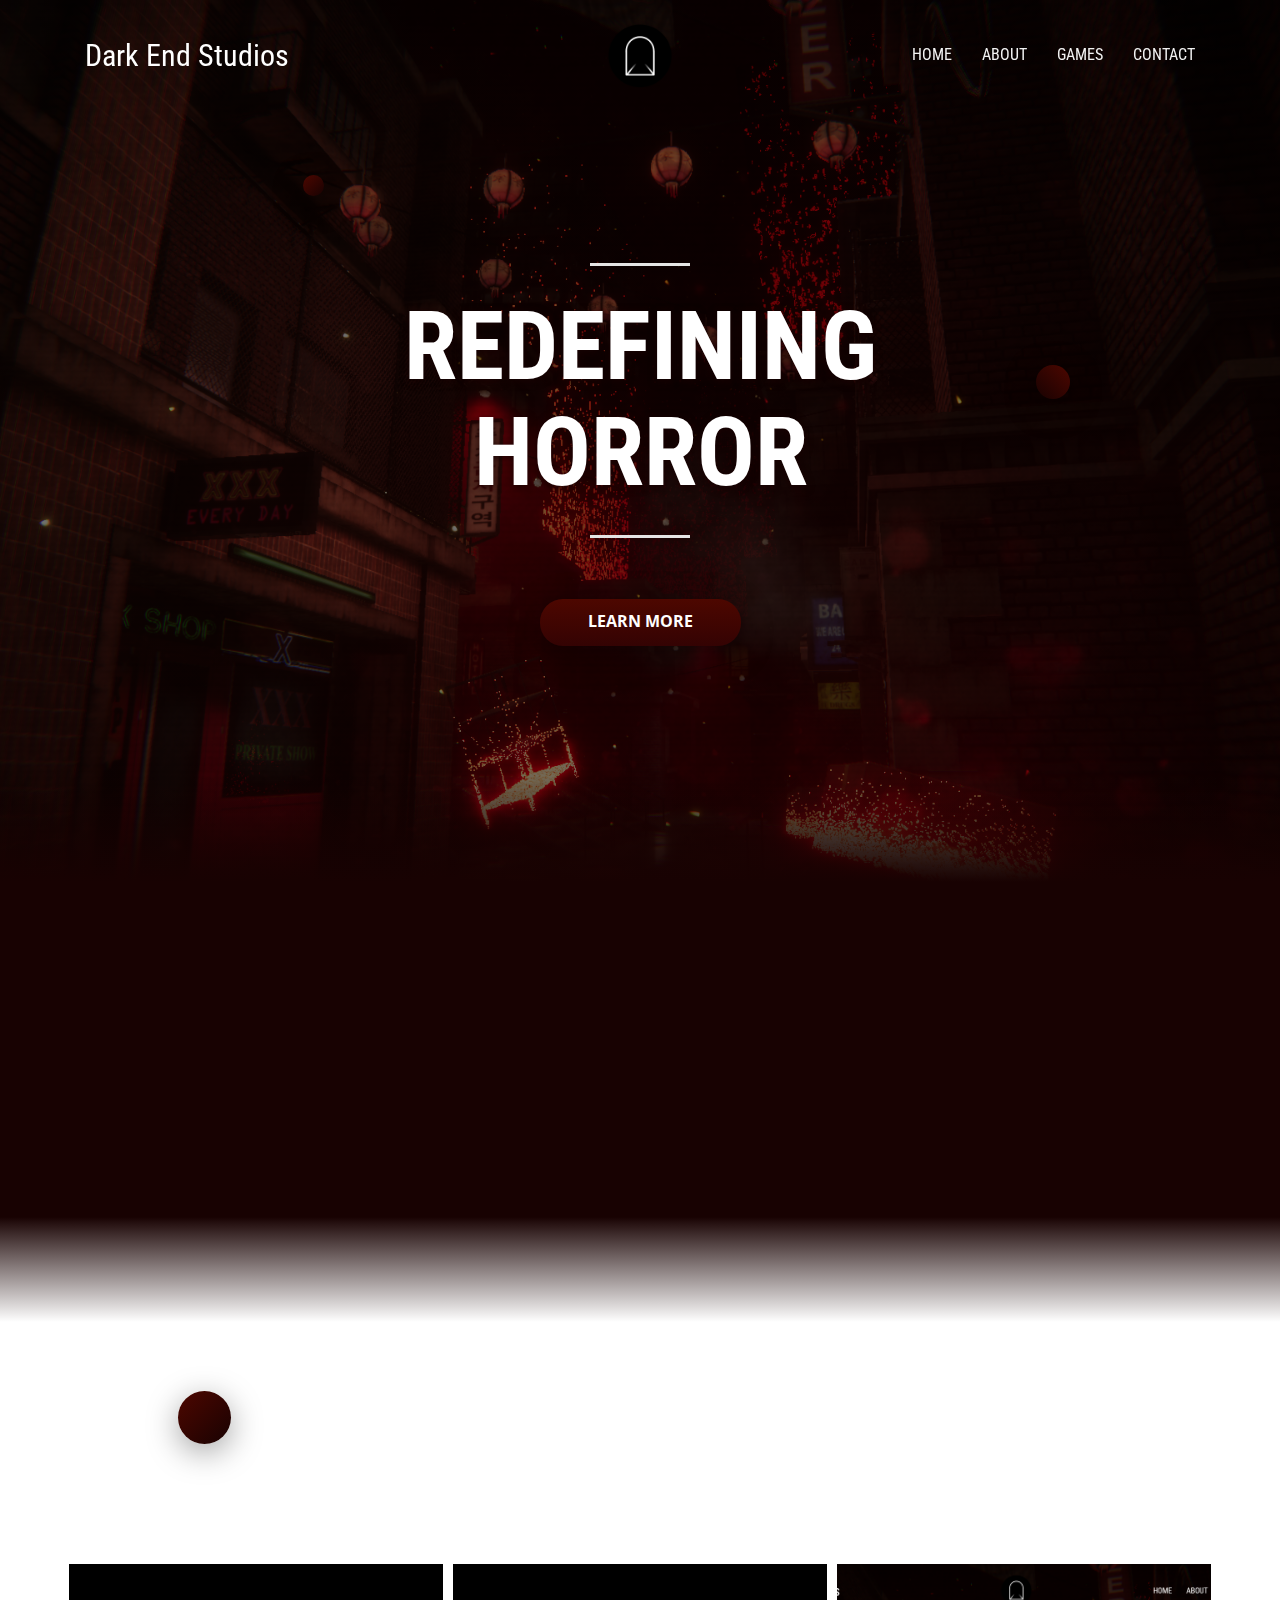
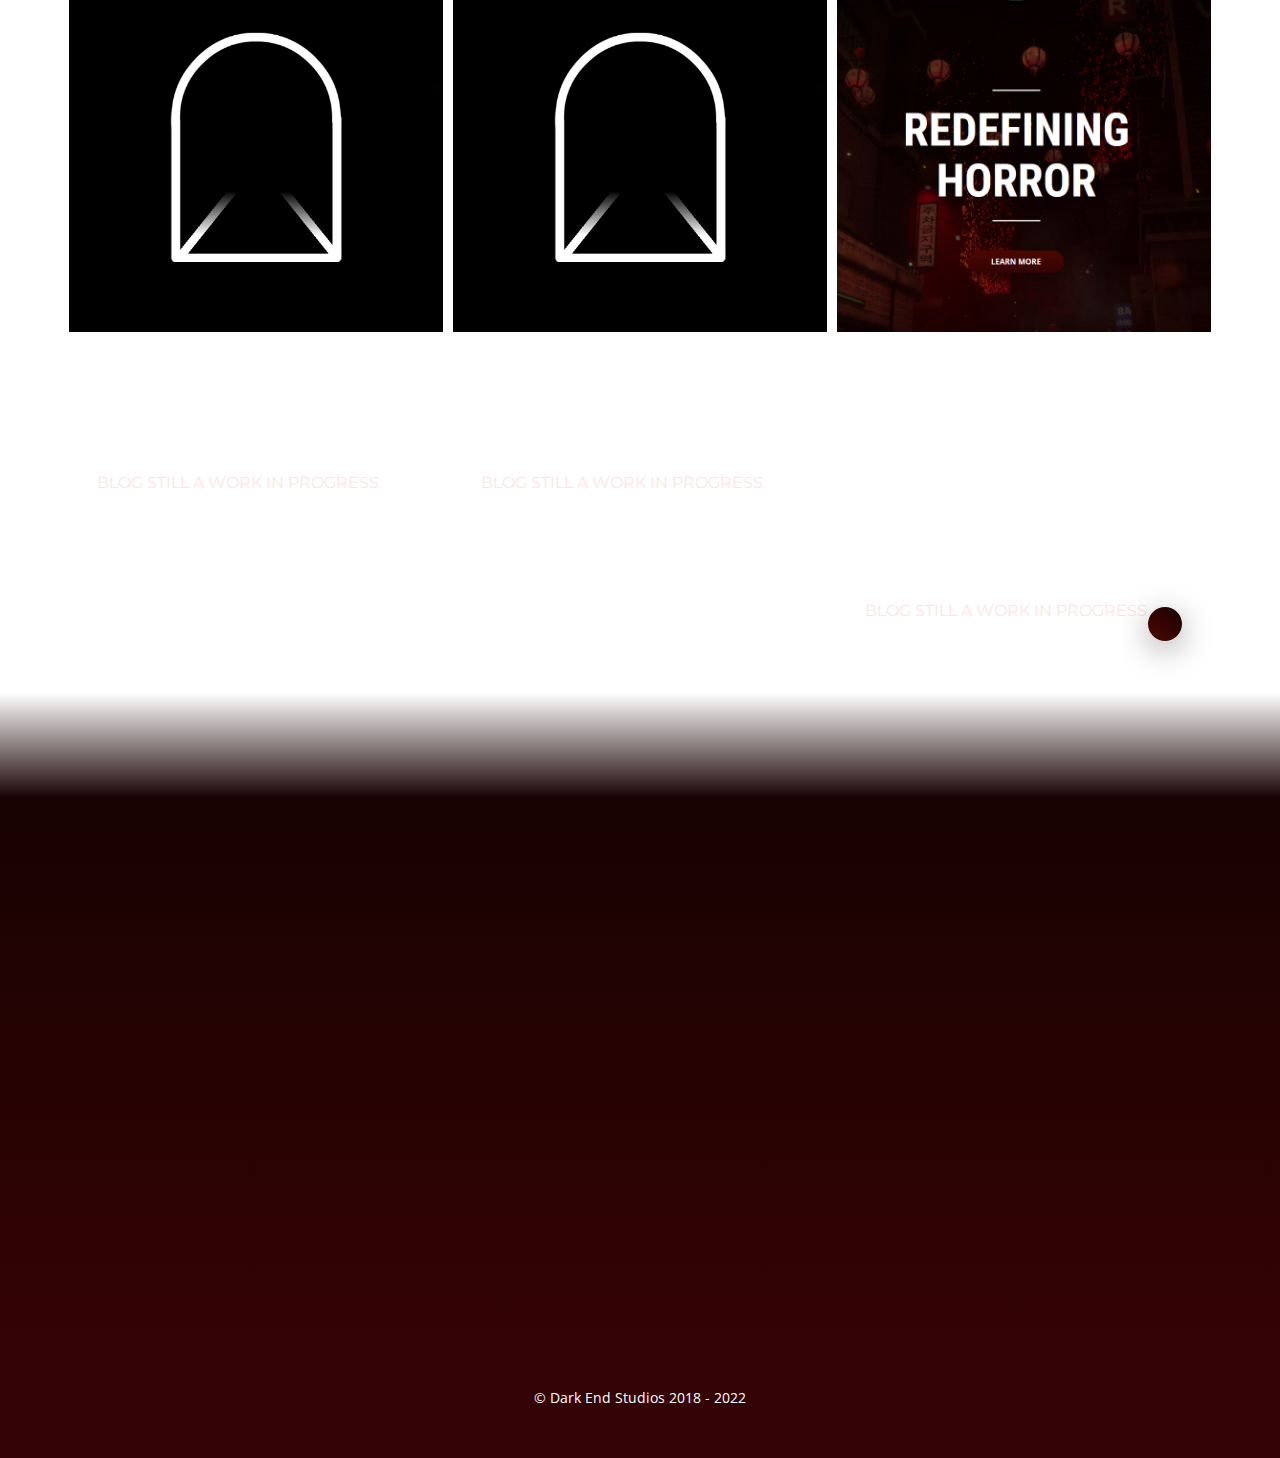
==== commit e3195398: "Finalized Mobile Updates" ====
--- a/index.html
+++ b/index.html
@@ -2,10 +2,9 @@
 <html style="font-size: 16px;" lang="en"><head>
     <meta name="viewport" content="width=device-width, initial-scale=1.0">
     <meta charset="utf-8">
-    <meta name="keywords" content="REDEFINING HORROR, Experience a Doomed World, Delve into the CORE, Post 1 Headline, Post 2 Headline, Post 3 Headline">
-    <meta name="description" content="">
-    <title>Dark End Studios - Home</title>
-    <link rel="icon" type="image/x-icon" href="images/DESLogoRound1.png">
+    <meta name="keywords" content="REDEFININGHORROR, Experience a Doomed World, Delve into the CORE, Post 1 Headline, Post 2 Headline, Post 3 Headline">
+    <meta name="description" content="Redefining Horror">
+    <title>Dark End Studios</title>
     <link rel="stylesheet" href="standard.css" media="screen">
 <link rel="stylesheet" href="Home.css" media="screen">
     <script class="u-script" type="text/javascript" src="jquery-1.9.1.min.js" defer=""></script>
@@ -25,14 +24,14 @@
 		"logo": "images/DESLogoRound1.png"
 }</script>
     <meta name="theme-color" content="#7c0f0f">
-    <meta property="og:title" content="Home">
+    <meta property="og:title" content="Dark End Studios">
+    <meta property="og:description" content="Redefining Horror">
     <meta property="og:type" content="website">
   </head>
   <body class="u-body u-overlap u-stick-footer u-xl-mode" data-lang="en"><header class="u-clearfix u-header u-sticky u-sticky-1468 u-header" id="sec-f2f8"><div class="u-clearfix u-sheet u-sheet-1">
         <a href="Home.html" data-page-id="2516494" class="u-hover-feature u-image u-logo u-image-1" data-image-width="600" data-image-height="600" title="Home">
           <img src="images/DESLogoRound1.png" class="u-logo-image u-logo-image-1">
         </a>
-        <h3 class="u-headline u-hidden-sm u-hidden-xs u-text u-text-body-alt-color u-text-default u-text-1">Dark End Studios</h3>
         <nav class="u-menu u-menu-one-level u-menu-open-right u-offcanvas u-offcanvas-shift u-menu-1" data-responsive-from="MD" data-submenu-level="on-click">
           <div class="menu-collapse" style="font-size: 1rem; letter-spacing: 0px; text-transform: uppercase; font-weight: 700;">
             <a class="u-button-style u-custom-active-border-color u-custom-border u-custom-border-color u-custom-borders u-custom-color u-custom-hover-border-color u-custom-left-right-menu-spacing u-custom-padding-bottom u-custom-text-active-color u-custom-text-color u-custom-text-hover-color u-custom-text-shadow u-custom-top-bottom-menu-spacing u-nav-link u-text-active-palette-1-base u-text-hover-palette-2-base u-text-white" href="#" style="font-size: calc(1em + 10px); padding: 5px 6px;">
@@ -63,6 +62,7 @@
             <div class="u-black u-menu-overlay u-opacity u-opacity-70"></div>
           </div>
         </nav>
+        <h3 class="u-headline u-hidden-md u-hidden-sm u-hidden-xs u-text u-text-body-alt-color u-text-default u-text-1">Dark End Studios</h3>
       </div></header> 
     <section class="skrollable u-align-center u-clearfix u-image u-parallax u-shading u-section-1" src="" data-image-width="1920" data-image-height="1080" id="sec-36d4">
       <div class="shadowBlob u-gradient u-shape u-shape-circle u-shape-1"></div>
@@ -223,8 +223,8 @@
                 </div>
               </div>
               <div class="u-align-left u-container-style u-layout-cell u-right-cell u-size-37 u-layout-cell-2" data-animation-name="customAnimationIn" data-animation-duration="1000" data-animation-out="0">
-                <div class="u-container-layout u-valign-top-xs u-container-layout-2">
-                  <h2 class="u-text u-text-body-alt-color u-text-default u-text-1">Meet the Developer</h2>
+                <div class="u-container-layout u-container-layout-2">
+                  <h2 class="u-text u-text-body-alt-color u-text-default-lg u-text-default-md u-text-default-sm u-text-default-xl u-text-1">Meet the Developer</h2>
                   <p class="u-text u-text-body-alt-color u-text-2">Adam Haile, AKA: Artech, has been developing video games since 2018 working on the principle that video games should be an experience unlike the other. Each one should be unique and create a story and a universe that hasn't been seen by any other. He continues to work to create a new world of games and a new style of horror.</p>
                   <a href="https://twitter.com/DevArtech" class="u-border-none u-btn u-btn-round u-button-style u-gradient u-hover-feature u-none u-radius-23 u-text-body-alt-color u-btn-1" target="_blank">Learn More</a>
                 </div>
@@ -241,5 +241,5 @@
     <footer class="u-align-center u-clearfix u-custom-color-4 u-footer u-footer" id="sec-f570"><div class="u-clearfix u-sheet u-sheet-1">
         <p class="u-small-text u-text u-text-variant u-text-1">© Dark End Studios 2018 - 2022</p>
       </div></footer>
-  
+
 </body></html>--- a/standard.css
+++ b/standard.css
@@ -38674,12 +38674,8 @@
   height: 100%;
 }
 
-.u-header .u-text-1 {
-  margin: -50px auto 0 0;
-}
-
 .u-header .u-menu-1 {
-  margin: -36px 0 36px auto;
+  margin: -51px 15px 0 auto;
 }
 
 .u-header .u-nav-1 {
@@ -38704,55 +38700,66 @@
   background-image: linear-gradient(225deg, #4d0700, #180202);
   margin: 1067px 70px -633px auto;
 }
+
+.u-header .u-text-1 {
+  margin: -37px auto 38px 15px;
+}
 @media (max-width: 1199px) {
-   .u-header {
-    min-height: 112px;
+  .u-header .u-image-1 {
+    width: 64px;
   }
 
-  .u-header .u-text-1 {
-    margin-top: -50px;
+  .u-header .u-menu-1 {
+    margin-top: -51px;
   }
 
   .u-header .u-nav-2 {
     width: 120px;
     margin-left: 0;
   }
-}
 
-@media (max-width: 767px) {
-  .u-header .u-sheet-1 {
-    min-height: 124px;
-  }
-
+  .u-header .u-text-1 {
+    margin-top: -37px;
+  }
+}
+@media (max-width: 991px) {
   .u-header .u-image-1 {
-    margin-top: 30px;
-    margin-left: 20px;
+    margin-left: 0;
   }
 
   .u-header .u-menu-1 {
-    margin-top: -42px;
-  }
-}
-@media (max-width: 575px) {
-  .u-header .u-sheet-1 {
-    min-height: 132px;
-  }
-
-  .u-header .u-image-1 {
-    margin-top: 34px;
-    margin-left: 0;
+    margin-bottom: 39px;
   }
 
   .u-header .u-text-1 {
     width: auto;
-    margin-top: -49px;
-    margin-left: calc(((100% - 340px) / 2)  + -26px);
-  }
-
+    margin-top: -35px;
+    margin-left: 12px;
+  }
+}
+@media (max-width: 767px) {
   .u-header .u-menu-1 {
     width: auto;
     margin-top: -50px;
-    margin-bottom: 48px;
+    margin-right: 0;
+    margin-bottom: 38px;
+  }
+
+  .u-header .u-nav-2 {
+    margin-top: 18px;
+    margin-right: 130px;
+  }
+
+  .u-header .u-text-1 {
+    margin-top: -322px;
+    margin-bottom: 60px;
+    margin-left: calc(((100% - 540px) / 2) + 15px);
+  }
+}
+@media (max-width: 575px) {
+  .u-header .u-menu-1 {
+    margin-top: -47px;
+    margin-bottom: 35px;
   }
 
   .u-header .u-nav-2 {
@@ -38763,6 +38770,11 @@
   .u-header .u-shape-1 {
     margin-top: 1027px;
     margin-bottom: -537px;
+  }
+
+  .u-header .u-text-1 {
+    margin-top: -318px;
+    margin-left: calc(((100% - 340px) / 2)  + -26px);
   }
 }
 .u-header .u-image-1, .u-header .u-image-1:before, .u-header .u-image-1 > .u-container-layout:before {
--- a/Home.css
+++ b/Home.css
@@ -1,5 +1,5 @@
  .u-section-1 {
-  background-image: linear-gradient(0deg, rgba(0,0,0,0.55), rgba(0,0,0,0.55)), url('images/Screenshot_5-28-2022_4-05-49_PM-1.png');
+  background-image: linear-gradient(0deg, rgba(0,0,0,0.55), rgba(0,0,0,0.55)), url("images/Screenshot_5-28-2022_4-05-49_PM-1.png");
   min-height: 880px;
 }
 
@@ -210,7 +210,6 @@
   --animation-custom_in-rotate: 0deg;
   --animation-custom_in-scale: 1;
   transform: translateX(0px) translateY(0px) scale(1) rotate(0deg);
-  height: auto;
   margin: -134px auto 60px;
 }
 
@@ -256,12 +255,6 @@
   margin: -296px auto 188px -47px;
 }
 
-@media (max-width: 1199px) {
-  .u-section-2 .u-group-1 {
-    height: auto;
-  }
-}
-
 @media (max-width: 991px) {
   .u-section-2 .u-group-1 {
     width: 330px;
@@ -365,7 +358,7 @@
 .u-container-layout.hover .u-block-28a4-12:not([data-block-selected]):not([data-cell-selected]) {
   transform: rotate(0deg) scale(1) translateX(0px) translateY(0px) !important;
 } .u-section-3 {
-  background-image: linear-gradient(0deg, rgba(24,2,2,0.75), rgba(24,2,2,0.75)), url('images/C2.png');
+  background-image: linear-gradient(0deg, rgba(24,2,2,0.75), rgba(24,2,2,0.75)), url("images/C2.png");
   min-height: 1081px;
 }
 
@@ -778,7 +771,7 @@
 
 @media (max-width: 575px) {
    .u-section-3 {
-    min-height: 757px;
+    min-height: 1128px;
   }
 
   .u-section-3 .u-text-1 {
@@ -801,11 +794,17 @@
   }
 
   .u-section-3 .u-repeater-1 {
+    min-height: 810px;
     grid-auto-columns: 100%;
   }
 
   .u-section-3 .u-shape-4 {
+    margin-top: -49px;
     margin-right: calc(((100% - 340px) / 2) + 42px);
+  }
+
+  .u-section-3 .u-shape-5 {
+    margin-top: -90px;
   }
 }
 
@@ -1099,15 +1098,32 @@
 
 @media (max-width: 575px) {
   .u-section-4 .u-sheet-1 {
-    min-height: 416px;
+    min-height: 919px;
+  }
+
+  .u-section-4 .u-layout-cell-1 {
+    min-height: 282px;
   }
 
   .u-section-4 .u-layout-cell-2 {
-    min-height: 371px;
+    min-height: 480px;
+  }
+
+  .u-section-4 .u-container-layout-2 {
+    padding-left: 0;
+    padding-right: 0;
   }
 
   .u-section-4 .u-text-1 {
     width: auto;
+    margin-top: 0;
+    margin-right: 147px;
+    margin-left: 10px;
+  }
+
+  .u-section-4 .u-text-2 {
+    margin-left: 10px;
+    margin-right: 10px;
   }
 }
 
